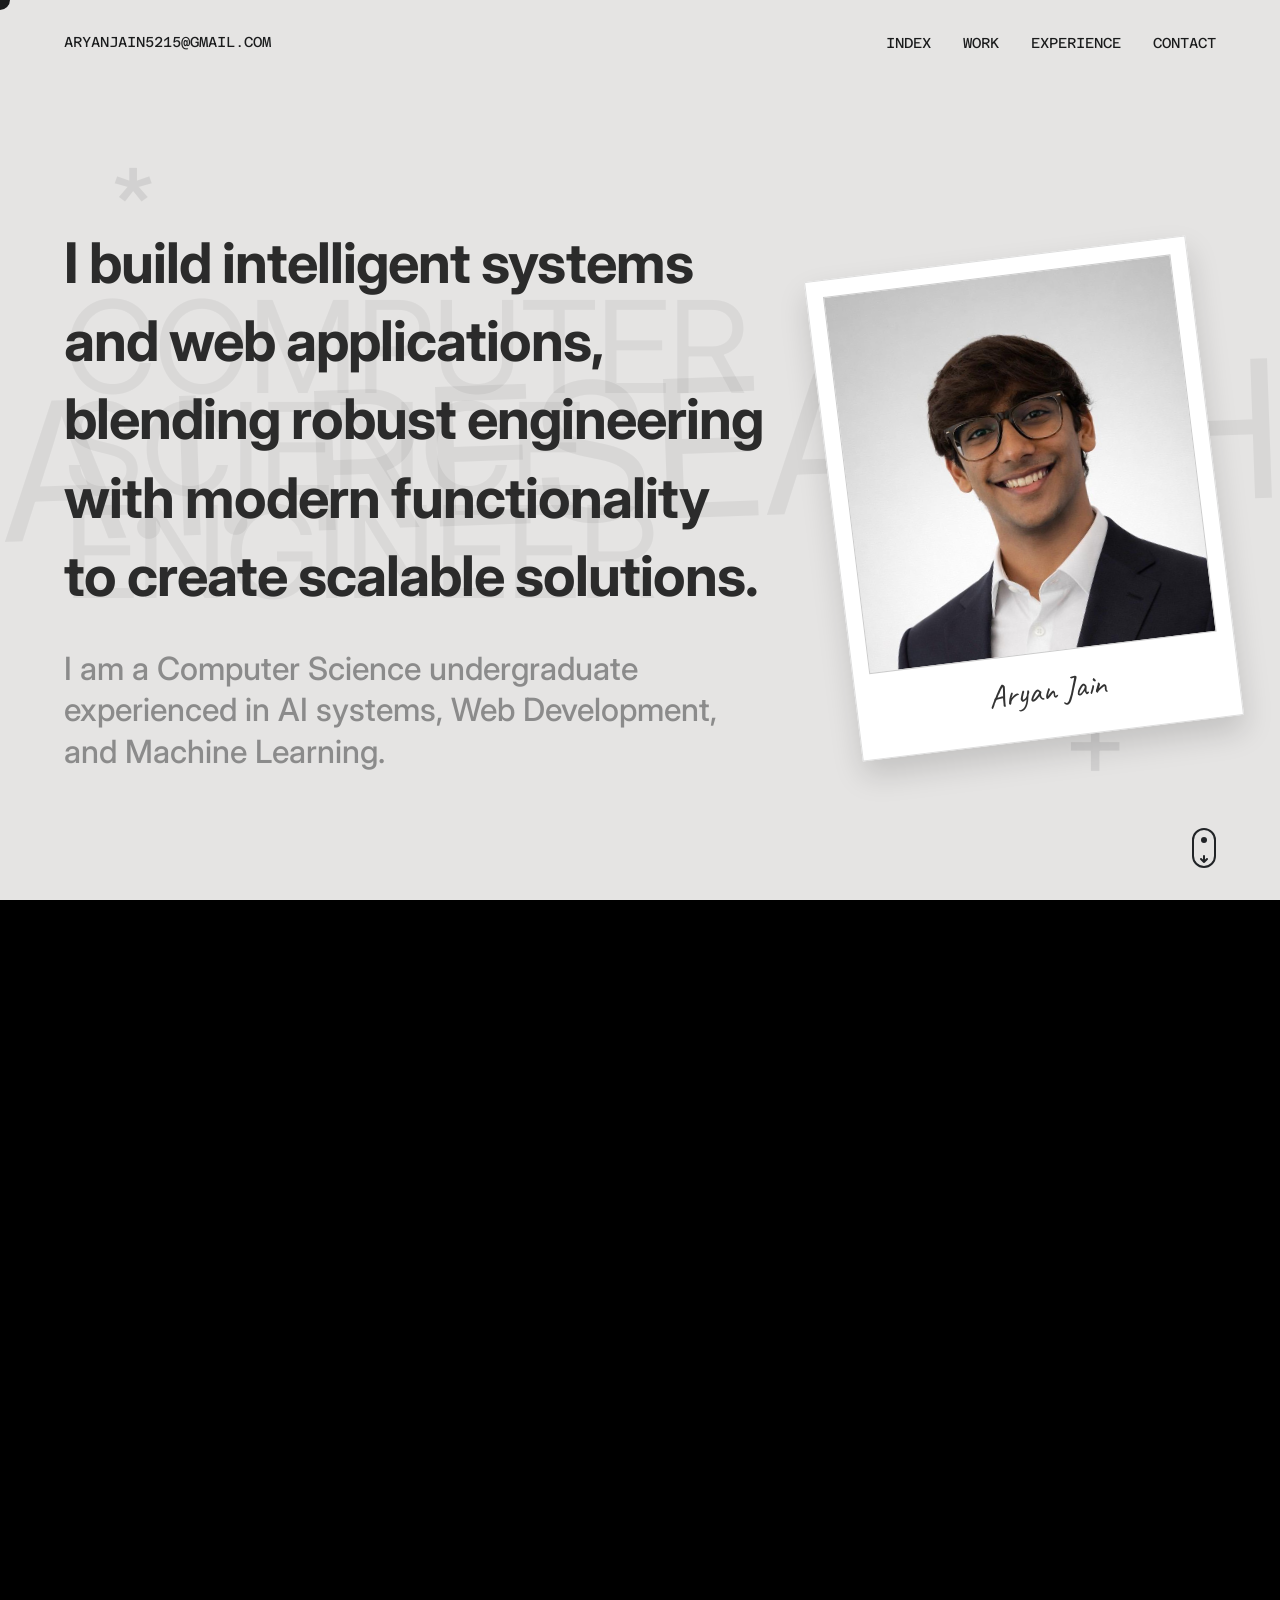
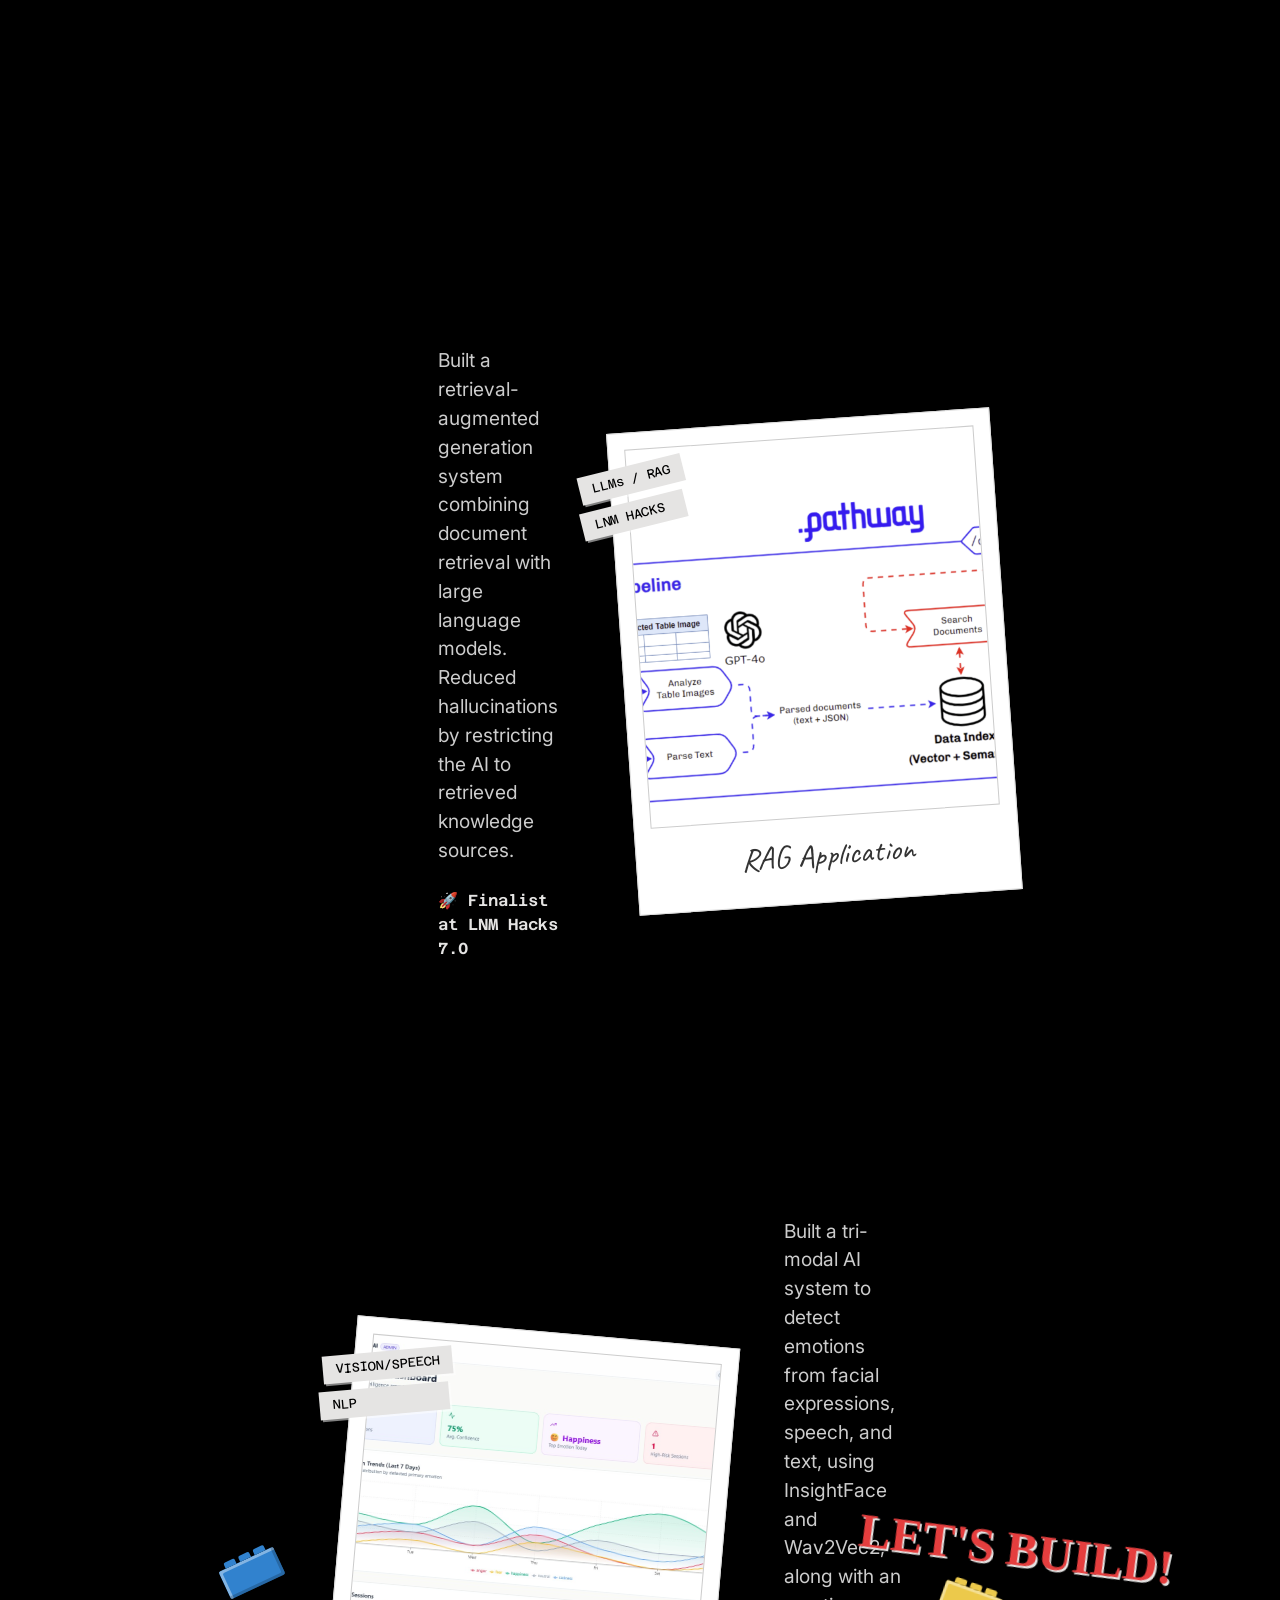
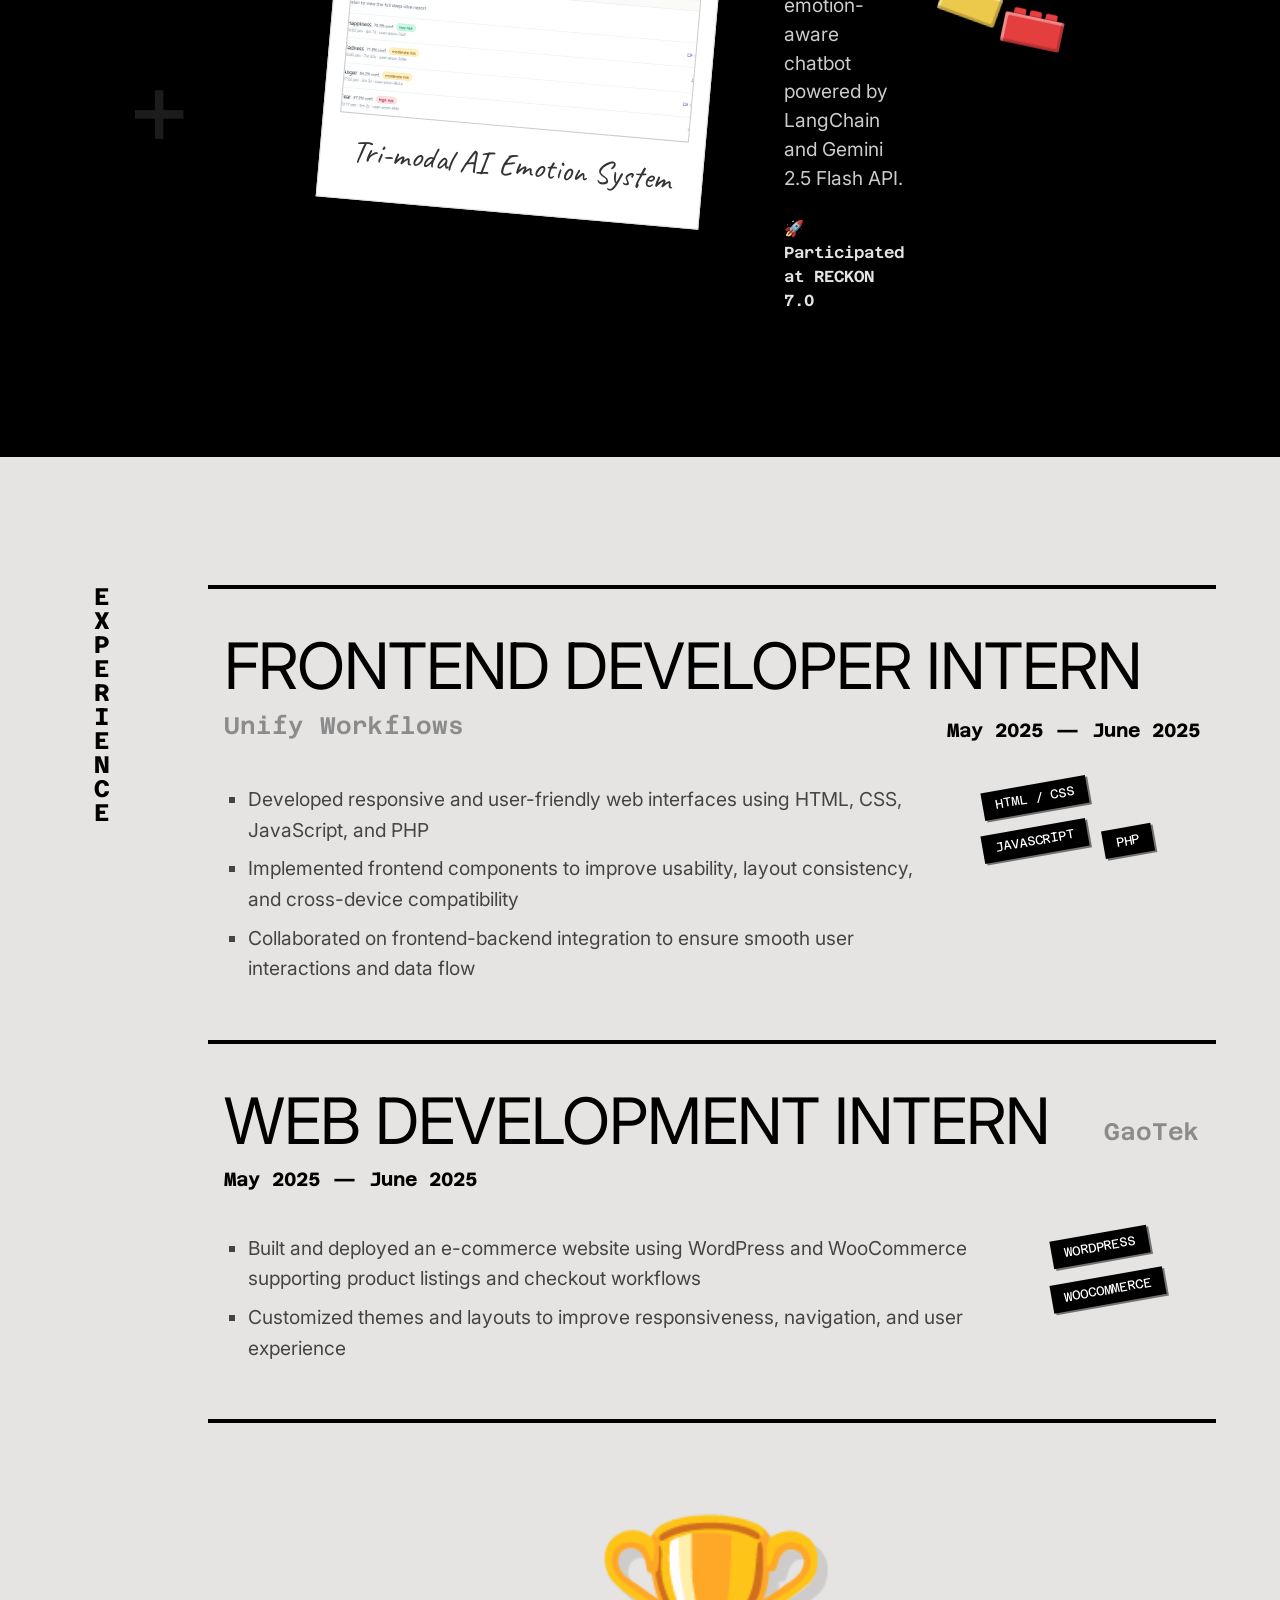
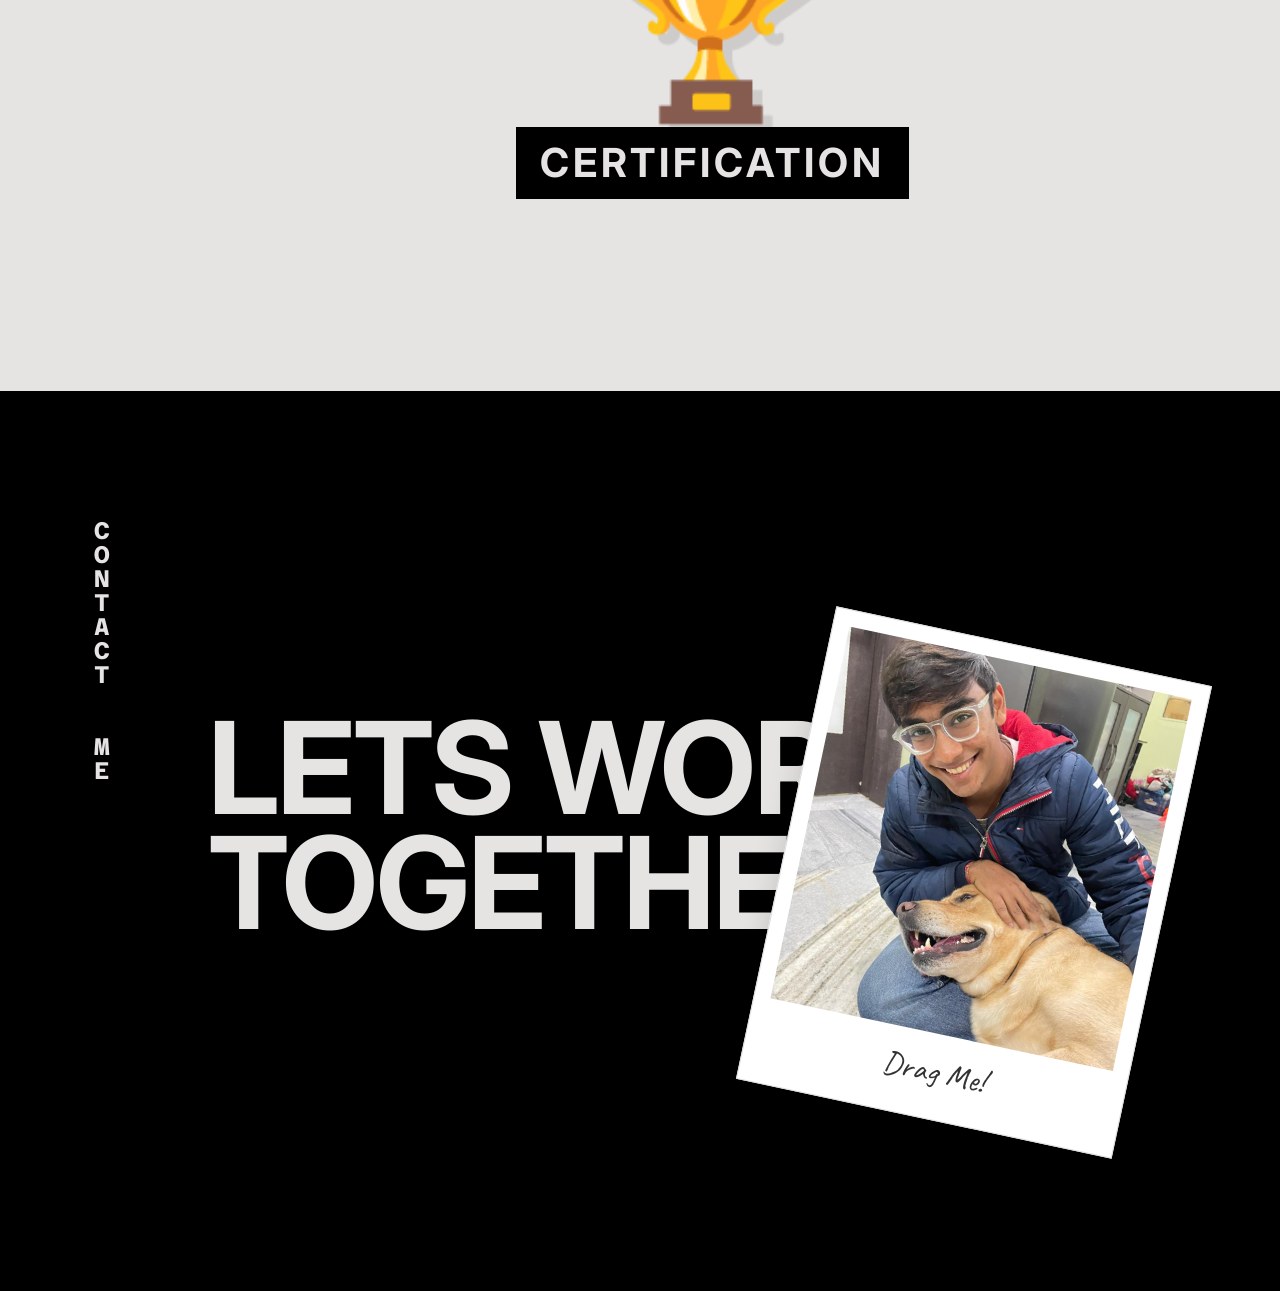
==== index.html @ 87057663 "Little Edits" ====
<!DOCTYPE html>
<html lang="en">

<head>
    <meta charset="UTF-8">
    <meta name="viewport" content="width=device-width, initial-scale=1.0">
    <title>Aryan Jain — Portfolio</title>
    <meta name="description"
        content="Aryan Jain is a Computer Science Engineer with strong foundations in machine learning and web development.">
    <!-- Google Fonts for Typography Replication -->
    <link rel="preconnect" href="https://fonts.googleapis.com">
    <link rel="preconnect" href="https://fonts.gstatic.com" crossorigin>
    <link
        href="https://fonts.googleapis.com/css2?family=Anton&family=Caveat:wght@400..700&family=Azeret+Mono:ital,wght@0,100..900;1,100..900&family=Inter:ital,opsz,wght@0,14..32,100..900;1,14..32,100..900&display=swap"
        rel="stylesheet">
    <link rel="stylesheet" href="styles.css">
</head>

<body>
    <!-- Page Transition Overlay -->
    <div class="page-transition" id="page-transition">
        <div class="transition-text" id="transition-text">LOADING</div>
    </div>

    <!-- Custom Cursor -->
    <div id="cursor" class="custom-cursor"></div>

    <div class="smooth-scroll-wrapper" id="scroll-wrapper">

        <!-- Navigation -->
        <nav class="site-nav">
            <a href="mailto:aryanjain5215@gmail.com" class="nav-email">aryanjain5215@gmail.com</a>
            <div class="nav-links">
                <a href="#hero">Index</a>
                <a href="#work">Work</a>
                <a href="#experience">Experience</a>
                <a href="#contact">Contact</a>
            </div>
        </nav>

        <!-- Hero Section -->
        <section id="hero" class="hero-section">
            <!-- Infinite Scrolling Marquee -->
            <div class="marquee-bg">
                <div class="marquee-track">
                    <span>A.I. RESEARCHER • WEB DEVELOPER • PROBLEM SOLVER • </span>
                    <span>A.I. RESEARCHER • WEB DEVELOPER • PROBLEM SOLVER • </span>
                    <span>A.I. RESEARCHER • WEB DEVELOPER • PROBLEM SOLVER • </span>
                </div>
            </div>

            <!-- Parallax Floating Accents -->
            <div class="parallax-accent" data-speed="0.8" style="top: 15%; left: 8%;">*</div>
            <div class="parallax-accent" data-speed="-1.2" style="top: 75%; right: 12%;">+</div>

            <!-- Background Decorative Elements -->
            <div class="hero-bg-text" style="font-size: 10vw;">COMPUTER SCIENCE<br>ENGINEER</div>

            <div class="hero-content">
                <div class="hero-text-block">
                    <h1>I build intelligent systems and web applications, blending robust engineering with modern
                        functionality to create scalable solutions.</h1>
                    <p class="hero-subtext">I am a Computer Science undergraduate experienced in AI systems, Web
                        Development, and Machine Learning.</p>
                </div>

                <div class="hero-image-block">
                    <div class="polaroid tilt-left" style="--rotation: -7deg;">
                        <div class="polaroid-image" style="background-image: url('aryan-jain-profile.jpeg');"></div>
                        <div class="polaroid-caption hand-drawn">Aryan Jain</div>
                    </div>
                </div>
            </div>

            <!-- Scroll Indicator -->
            <div class="scroll-indicator">
                <svg width="24" height="40" viewBox="0 0 24 40" fill="none" xmlns="http://www.w3.org/2000/svg">
                    <rect x="1" y="1" width="22" height="38" rx="11" stroke="#212427" stroke-width="2" />
                    <circle class="scroll-wheel" cx="12" cy="12" r="3" fill="#212427" />
                    <path class="scroll-arrow" d="M12 28L12 34M12 34L9 31M12 34L15 31" stroke="#212427" stroke-width="2"
                        stroke-linecap="round" stroke-linejoin="round" />
                </svg>
            </div>
        </section>

        <!-- Selected Work Section -->
        <section id="work" class="work-section">
            <!-- Parallax Floating Accents -->
            <div class="parallax-accent" data-speed="1.5" style="top: 20%; right: 8%;">*</div>
            <div class="parallax-accent" data-speed="-0.5" style="top: 85%; left: 10%;">+</div>

            <div class="vertical-title-container">
                <h2 class="vertical-title">
                    <span>P</span><span>R</span><span>O</span><span>J</span><span>E</span><span>C</span><span>T</span><span>S</span>
                </h2>
            </div>

            <div class="projects-list">
                <!-- Project 1 -->
                <div class="project-item">
                    <div class="polaroid project-polaroid tilt-right" style="--rotation: 5deg;">
                        <div class="polaroid-image project-placeholder-1" style="background-image: url('SIH.jpeg');"></div>
                        <div class="polaroid-caption hand-drawn">AI Traffic System</div>
                        <div class="polaroid-tags">
                            <span class="tag">PYTHON / ML</span>
                            <span class="tag">HACKATHON WIN</span>
                        </div>
                    </div>
                    <div class="project-details">
                        <p>Designed an AI-driven traffic optimization system to analyze vehicle density and dynamically control signal timing. Implemented real-time machine learning models for congestion estimation.</p>
                        <p class="achievement">🏆 1st Runner-Up at Smart India Hackathon 2024</p>
                    </div>
                </div>
                <!-- Project 2 -->
                <div class="project-item" style="position: relative;">
                    <!-- BUBBLE ZONE -->
                    <div id="bubble-zone" class="bubble-zone"></div>
                    
                    <div class="polaroid project-polaroid tilt-left" style="--rotation: -4deg;">
                        <div class="polaroid-image project-placeholder-2" style="background-image: url('LNM_hacks.png');"></div>
                        <div class="polaroid-caption hand-drawn">RAG Application</div>
                        <div class="polaroid-tags">
                            <span class="tag">LLMs / RAG</span>
                            <span class="tag">LNM HACKS</span>
                        </div>
                    </div>
                    <div class="project-details">
                        <p>Built a retrieval-augmented generation system combining document retrieval with large language models. Reduced hallucinations by restricting the AI to retrieved knowledge sources.</p>
                        <p class="achievement">🚀 Finalist at LNM Hacks 7.0 </p>
                    </div>
                </div>
                <!-- Project 3 -->
                <div class="project-item" style="position: relative;">
                    <!-- LEFT LEGO DECORATION -->
                    <div style="position: absolute; left: 2%; top: 50%; transform: translateY(-50%) rotate(-25deg); opacity: 1; z-index: 5; font-size: initial; color: initial; font-family: initial;">
                        <div class="lego-block lego-blue"></div>
                    </div>
                    
                    <div class="polaroid project-polaroid tilt-right" style="--rotation: 5deg;">
                        <div class="polaroid-image" style="background-image: url('./RECKON.jpg'); background-color: #eee;"></div>
                        <div class="polaroid-caption hand-drawn">Tri-modal AI Emotion System</div>
                        <div class="polaroid-tags">
                            <span class="tag">VISION/SPEECH</span>
                            <span class="tag">NLP</span>
                        </div>
                    </div>
                    
                    <div class="project-details">
                        <p>Built a tri-modal AI system to detect emotions from facial expressions, speech, and text, using InsightFace and Wav2Vec2, along with an emotion-aware chatbot powered by LangChain and Gemini 2.5 Flash API.</p>
                        <p class="achievement">🚀 Participated at RECKON 7.0</p>
                    </div>

                    <!-- RIGHT LEGO DECORATION & TEXT -->
                    <div style="position: absolute; right: -265px; top: 50%; transform: translateY(-50%) rotate(12deg); opacity: 1; z-index: 5; display: flex; flex-direction: column; align-items: center; font-size: initial; color: initial; font-family: initial; mix-blend-mode: normal;">
                        <h3 class="hand-drawn" style="font-size: 3rem; color: #e53e3e; transform: rotate(-5deg); white-space: nowrap; text-shadow: 2px 2px 0 var(--bg-color);">LET'S BUILD!</h3>
                        <div style="display: flex; gap: 8px; transform: rotate(8deg); margin-top: 20px;">
                            <div class="lego-block lego-yellow"></div>
                            <div class="lego-block lego-red" style="transform: translateY(5px) rotate(-8deg);"></div>
                        </div>
                    </div>
                </div>
            </div>

            <!-- Interactive Globe -->
            <div class="globe-container">
                <div id="globe-render"></div>
            </div>
            
        </section>

        <!-- Experience / Internships Section -->
        <section id="experience" class="experience-section">
            <div class="vertical-title-container">
                <h2 class="vertical-title">
                    <span>E</span><span>X</span><span>P</span><span>E</span><span>R</span><span>I</span><span>E</span><span>N</span><span>C</span><span>E</span>
                </h2>
            </div>

            <div class="experience-container">
                <div class="experience-list">
                    <!-- Experience 1 -->
                    <div class="experience-item">
                        <div class="exp-header">
                            <div class="exp-role">Frontend Developer Intern</div>
                            <div class="exp-company">Unify Workflows</div>
                            <div class="exp-date">May 2025 — June 2025</div>
                        </div>
                        <div class="exp-body">
                            <ul>
                                <li>Developed responsive and user-friendly web interfaces using HTML, CSS, JavaScript, and PHP</li>
                                <li>Implemented frontend components to improve usability, layout consistency, and cross-device compatibility</li>
                                <li>Collaborated on frontend-backend integration to ensure smooth user interactions and data flow</li>
                            </ul>
                            <div class="polaroid-tags">
                                <span class="tag">HTML / CSS</span>
                                <span class="tag">JAVASCRIPT</span>
                                <span class="tag">PHP</span>
                            </div>
                        </div>
                    </div>

                    <!-- Experience 2 -->
                    <div class="experience-item">
                        <div class="exp-header">
                            <div class="exp-role">Web Development Intern</div>
                            <div class="exp-company">GaoTek</div>
                            <div class="exp-date">May 2025 — June 2025</div>
                        </div>
                        <div class="exp-body">
                            <ul>
                                <li>Built and deployed an e-commerce website using WordPress and WooCommerce supporting product listings and checkout workflows</li>
                                <li>Customized themes and layouts to improve responsiveness, navigation, and user experience</li>
                            </ul>
                            <div class="polaroid-tags">
                                <span class="tag">WORDPRESS</span>
                                <span class="tag">WOOCOMMERCE</span>
                            </div>
                        </div>
                    </div>
                </div>

                <!-- Trophy Button -->
                <div class="trophy-container">
                    <a href="#achievements-modal" class="trophy-link magnetic" id="open-achievements-btn">
                        <div class="huge-trophy">🏆</div>
                        <h3 class="trophy-text">CERTIFICATION</h3>
                    </a>
                </div>
            </div>
        </section>

        <!-- Footer Section -->
        <section id="contact" class="footer-section">
            <div class="vertical-title-container">
                <h2 class="vertical-title">
                    <span>C</span><span>O</span><span>N</span><span>T</span><span>A</span><span>C</span><span>T</span><br><br><span>M</span><span>E</span>
                </h2>
            </div>
            <div class="footer-content">
                <h2 class="footer-cta">LETS WORK<br>TOGETHER</h2>
                <div class="footer-links">
                    <a href="mailto:aryanjain5215@gmail.com?subject=Let's%20Work%20Together"
                        class="hand-drawn-link">EMAIL</a>
                    <a href="https://linkedin.com/in/aryan-jain-334443307" class="hand-drawn-link"
                        target="_blank">LINKEDIN</a>
                    <a href="aryan-jain-resume.pdf" class="hand-drawn-link" target="_blank">RESUME</a>
                </div>
                <!-- Draggable Polaroid -->
                <div id="draggable-polaroid" class="polaroid draggable" style="--rotation: 12deg;">
                    <div class="polaroid-image drag-placeholder" style="background-image: url('aryan-jain-portrait.jpeg'); background-size: cover; background-position: center; border: none;"></div>
                    <div class="polaroid-caption hand-drawn">Drag Me!</div>
                </div>
            </div>
        </section>

    </div>

    <!-- Resume Polaroid Modal -->
    <div id="resume-modal" class="resume-modal">
        <div class="resume-modal-backdrop" id="close-resume-backdrop"></div>
        <div class="polaroid resume-polaroid" style="--rotation: 0deg;">
            <button id="close-resume-btn" class="close-btn">X</button>
            <embed src="aryan-jain-resume.pdf#view=FitH" type="application/pdf" width="100%" height="100%" class="polaroid-image resume-placeholder" data-lenis-prevent>
            <div class="polaroid-caption hand-drawn resume-caption">
                <div class="resume-title">Aryan Jain</div>
                <a href="aryan-jain-resume.pdf" download class="resume-download-btn">DOWNLOAD RESUME</a>
            </div>
        </div>
    </div>

    <!-- Achievements Modal -->
    <div id="achievements-modal" class="resume-modal" style="align-items: center;">
        <div class="resume-modal-backdrop" id="close-achievements-backdrop"></div>
        <div class="polaroid resume-polaroid" style="--rotation: 2deg; max-width: 900px; padding: 3rem;">
            <button id="close-achievements-btn" class="close-btn" style="position: absolute; top: 1rem; right: 1.5rem; font-size: 2rem; background: none; border: none; font-family: var(--font-heading); color: var(--text-primary); z-index: 10;">X</button>
            <h2 style="font-family: var(--font-heading); font-size: 3rem; margin-bottom: 2rem; text-align: center; color: var(--text-primary); text-transform: uppercase;">Certifications</h2>
            <ul style="font-family: var(--font-mono); font-size: 1.2rem; line-height: 2.5; list-style-position: inside; color: #333; margin-bottom: 2rem; text-align: left;">
                <li><strong>C Language</strong></li>
                <li><strong>Python Basics</strong></li>
                <li><strong>Intro to Java</strong></li>
                <li><strong>Machine Learning</strong></li>
                <li><strong>Operating Systems</strong></li>
                <li><strong>Innovation, Business Models and Entrepreneurship</strong></li>
                <li><strong>Ethics in Engineering Practice</strong></li>
            </ul>
            <div class="polaroid-caption hand-drawn" style="text-align: center; position: relative;">My Achievements</div>
        </div>
    </div>

    <!-- Project Image Modal -->
    <div id="project-modal" class="resume-modal" style="align-items: center;">
        <div class="resume-modal-backdrop" id="close-project-backdrop"></div>
        <div class="polaroid project-modal-polaroid" style="--rotation: 0deg; max-width: 95vw; max-height: 95vh; padding: 1rem 1rem 5rem 1rem; position: relative;">
            <button id="close-project-btn" class="close-btn" style="position: absolute; top: 1.5rem; right: 1.5rem; font-size: 2rem; background: rgba(255,255,255,0.8); border: none; border-radius: 50%; width: 40px; height: 40px; display: flex; align-items: center; justify-content: center; font-family: var(--font-heading); color: #333; z-index: 10;">X</button>
            <img id="project-modal-img" src="" alt="Project Image" style="max-width: 100%; max-height: calc(95vh - 6rem); object-fit: contain; display: block; background: #eee; border: 1px solid #ccc; cursor: none;">
            <div id="project-modal-caption" class="polaroid-caption hand-drawn" style="text-align: center; position: absolute; bottom: 1rem; width: 100%; left: 0; font-size: 3rem;"></div>
        </div>
    </div>



    <!-- Lenis Smooth Scrolling Library -->
    <script src="https://unpkg.com/lenis@1.1.20/dist/lenis.min.js"></script>
    <script src="script.js"></script>

    <!-- Globe.gl Integration for Realistic Earth -->
    <script src="https://unpkg.com/globe.gl"></script>
    <script>
        document.addEventListener('DOMContentLoaded', () => {
            const globeContainer = document.getElementById("globe-render");
            if (globeContainer) {
                const world = Globe()
                    (globeContainer)
                    .globeImageUrl('https://unpkg.com/three-globe/example/img/earth-day.jpg')
                    .bumpImageUrl('https://unpkg.com/three-globe/example/img/earth-topology.png')
                    .backgroundColor('rgba(0,0,0,0)')
                    .showAtmosphere(true)
                    .atmosphereColor('lightskyblue')
                    .atmosphereAltitude(0.25)
                    .width(400)
                    .height(400);

                // Setup auto-rotate and disable scroll zooming
                world.controls().autoRotate = true;
                world.controls().autoRotateSpeed = 1.5;
                world.controls().enableZoom = false;
                
                // Add drag cursors
                globeContainer.addEventListener('mousedown', () => globeContainer.style.cursor = 'grabbing');
                globeContainer.addEventListener('mouseup', () => globeContainer.style.cursor = 'grab');
            }
        });
    </script>
</body>
</html>
---- styles.css ----
/* --- CSS RESET & BASE VARIABLES --- */
:root {
    --bg-color: #E5E4E3;
    --text-primary: #000000;
    --text-secondary: #8B8B8B;
    --font-Feading: 'Anton', sans-serif;
    --font-mono: 'Azeret Mono', monospace;
    --font-hand: 'Caveat', cursive;
    --font-body: 'Inter', sans-serif;
}

* {
    margin: 0;
    padding: 0;
    box-sizing: border-box;
    cursor: none; /* Hide default cursor for standard elements */
}

a, button {
    cursor: none; /* Let custom cursor handle hovering */
}

/* Disable Global Horizontal Scrolling that occurs on trackpads */
html, body {
    max-width: 100%;
    overflow-x: hidden;
    margin: 0;
    padding: 0;
    -ms-overflow-style: none;  /* IE and Edge hide scrollbar */
    scrollbar-width: none;  /* Firefox hide scrollbar */
}

/* Chrome, Safari, Opera hide scrollbar globally */
::-webkit-scrollbar {
    display: none;
    width: 0;
    height: 0;
}

body {
    background-color: var(--bg-color);
    color: var(--text-primary);
    font-family: var(--font-body);
    line-height: 1.4;
    cursor: none !important; /* hide default cursor for custom one */
}

/* --- CUSTOM CURSOR --- */
.custom-cursor {
    position: fixed;
    top: 0;
    left: 0;
    width: 20px;
    height: 20px;
    background-color: #fff;
    border: 2px solid #fff;
    border-radius: 50%;
    pointer-events: none;
    z-index: 999999;
    transform: translate(-50%, -50%);
    mix-blend-mode: difference;
    transition: width 0.3s cubic-bezier(0.175, 0.885, 0.32, 1.275), 
                height 0.3s cubic-bezier(0.175, 0.885, 0.32, 1.275), 
                background-color 0.3s ease;
}

.custom-cursor.hovering {
    width: 60px;
    height: 60px;
    background-color: #fff; /* Keep solid white to invert text underneath */
    border-color: #fff;
    opacity: 0.9; 
}

.custom-cursor.image-hovering {
    width: 60px;
    height: 60px;
    background-color: rgba(255, 255, 255, 0.6);
    border-color: #000;
    mix-blend-mode: normal; /* Remove difference so it does not disappear on gray images */
}

/* --- NAVIGATION --- */
.site-nav {
    display: flex;
    justify-content: space-between;
    align-items: center;
    padding: 2rem 4rem;
    position: fixed;
    top: 0;
    left: 0;
    width: 100%;
    z-index: 1000;
    font-family: var(--font-mono);
    font-size: 0.9rem;
    text-transform: uppercase;
    mix-blend-mode: difference;
}

.nav-email {
    text-decoration: none;
    color: #fff;
    position: relative;
    padding-bottom: 2px;
}

.nav-email::after {
    content: '';
    position: absolute;
    width: 100%;
    height: 1px;
    background: #fff;
    bottom: 0;
    left: 0;
    transform: scaleX(0);
    transform-origin: right;
    transition: transform 0.3s ease;
}

.nav-email:hover::after {
    transform: scaleX(1);
    transform-origin: left;
}

.nav-links {
    display: flex;
    gap: 2rem;
}

.nav-links a {
    text-decoration: none;
    color: #fff;
    transition: color 0.3s;
    display: inline-block;
}

.nav-links a:hover {
    color: #ccc;
}

.magnetic {
    transition: transform 0.3s cubic-bezier(0.175, 0.885, 0.32, 1.275); /* Smooth return */
}

/* --- HERO SECTION --- */
.hero-section {
    min-height: 100vh;
    padding: 10rem 4rem 4rem 4rem;
    position: relative;
    display: flex;
    flex-direction: column;
}

.hero-bg-text {
    position: absolute;
    left: 4rem;
    top: 50%;
    transform: translateY(-50%);
    font-family: var(--font-heading);
    font-size: 15vw; /* Massive text */
    line-height: 0.8;
    color: rgba(0, 0, 0, 0.05); /* very light */
    z-index: 0;
    pointer-events: none;
    letter-spacing: -2px;
}

/* MARQUEE BACKGROUND */
.marquee-bg {
    position: absolute;
    top: 50%;
    left: 0;
    width: 100%; /* Never use 100vw for absolute elements to avoid scrollbar jump */
    overflow: hidden;
    transform: translateY(-50%) rotate(-2deg);
    z-index: 0;
    pointer-events: none;
    white-space: nowrap;
    opacity: 0.05; /* Barely visible */
}

.marquee-track {
    display: flex;
    white-space: nowrap;
    animation: scrollMarquee 20s linear infinite;
}

.marquee-track span {
    font-family: var(--font-heading);
    font-size: 15vw;
    padding-right: 50px;
    color: var(--text-primary);
}

@keyframes scrollMarquee {
    0% { transform: translateX(0); }
    100% { transform: translateX(-33.33%); } /* Since we duplicated 3 times, scroll 1/3 */
}

/* PARALLAX ACCENTS */
.parallax-accent {
    position: absolute;
    font-family: var(--font-mono);
    font-size: 6rem;
    color: var(--text-secondary);
    opacity: 0.2;
    z-index: 0;
    pointer-events: none;
}

.hero-content {
    display: flex;
    justify-content: space-between;
    align-items: center;
    z-index: 1;
    position: relative;
    gap: 4rem;
    margin-top: auto;
    margin-bottom: auto;
}

.hero-text-block {
    flex: 1.5;
    max-width: 800px;
}

.hero-text-block h1 {
    font-size: 3.5rem;
    font-weight: 700;
    letter-spacing: -1px;
    margin-bottom: 2rem;
    color: #2b2b2b;
}

.hero-subtext {
    font-size: 2rem;
    color: var(--text-secondary);
    font-weight: 500;
    line-height: 1.3;
}

/* POLAROID STYLES */
.polaroid {
    background: #fff;
    padding: 1rem;
    box-shadow: 0 15px 30px rgba(0,0,0,0.15);
    border: 1px solid #ddd;
    position: relative;
    transition: transform 0.3s cubic-bezier(0.175, 0.885, 0.32, 1.275);
    transform: rotate(var(--rotation, 0deg));
}

.tilt-left { --rotation: -5deg; }
.tilt-right { --rotation: 5deg; }

.polaroid:hover {
    transform: scale(1.05) rotate(calc(var(--rotation) * 0.5));
    z-index: 50;
}

.polaroid-image {
    width: 350px;
    height: 380px;
    background-color: #eee; /* placeholder background */
    background-size: cover;
    background-position: center;
    border: 1px solid #ccc;
}

/* Placeholder Generative backgrounds */
.hero-placeholder {
    background-image: repeating-linear-gradient(45deg, #ccc 25%, transparent 25%, transparent 75%, #ccc 75%, #ccc),
                      repeating-linear-gradient(45deg, #ccc 25%, #eee 25%, #eee 75%, #ccc 75%, #ccc);
    background-position: 0 0, 10px 10px;
    background-size: 20px 20px;
}
.project-placeholder-1 {
    background-image: linear-gradient(135deg, #f5f7fa 0%, #c3cfe2 100%);
}
.project-placeholder-2 {
    background-image: linear-gradient(120deg, #fdfbfb 0%, #ebedee 100%);
}
.project-placeholder-3 {
    background-image: linear-gradient(to top, #accbee 0%, #e7f0fd 100%);
}
.drag-placeholder {
    background-image: radial-gradient(circle 248px at center, #16d9e3 0%, #30c7ec 47%, #46aef7 100%);
}

.polaroid-caption.hand-drawn {
    font-family: var(--font-hand);
    font-size: 2rem;
    text-align: center;
    width: 100%;
    color: #333;
    padding-top: 1rem;
    margin-bottom: 0.5rem;
}

/* --- SCROLL INDICATOR --- */
.scroll-indicator {
    position: absolute;
    bottom: 2rem;
    right: 4rem;
    display: flex;
    justify-content: center;
    align-items: center;
}

.scroll-wheel {
    animation: scrollAnimation 2s infinite ease-in-out;
}

@keyframes scrollAnimation {
    0% { transform: translateY(0); opacity: 1; }
    50% { transform: translateY(6px); opacity: 0; }
    51% { transform: translateY(-6px); opacity: 0; }
    100% { transform: translateY(0); opacity: 1; }
}

/* --- SELECTED WORK & FOOTER COMMON VERTICAL TITLES --- */
.work-section, .footer-section {
    padding: 8rem 4rem;
    position: relative;
    display: flex;
    gap: 4rem;
    min-height: 100vh;
}

@media (min-width: 1025px) {
    .work-section {
        padding-right: 480px; /* Physically reserve space for the 400px globe so it NEVER overlaps text */
    }
}

/* --- DARK THEME FOR WORK SECTION --- */
.work-section {
    background-color: var(--text-primary);
    color: var(--bg-color);
}
.work-section .vertical-title {
    color: var(--bg-color);
}
.work-section .project-details {
    color: #ccc;
}
.work-section .project-details .achievement {
    color: var(--bg-color);
}
.work-section .tag {
    background: var(--bg-color);
    color: var(--text-primary);
    box-shadow: 2px 2px 0 rgba(255,255,255,0.5);
}

/* INTERACTIVE GLOBE */
.globe-container {
    position: absolute;
    right: 0;
    top: 0;
    width: 100%;
    height: 100%;
    pointer-events: none; /* Let clicks pass to text underneath */
    display: flex;
    justify-content: flex-end; /* Pin to the right */
    padding: 8rem 4rem; /* Match the exact work-section padding to align perfectly with the first project */
    z-index: 0; /* Keep it behind important text */
}

#globe-render {
    position: sticky;
    top: calc(50vh - 200px); /* Center vertically acting fixed while scrolling */
    width: 400px;
    height: 400px;
    pointer-events: auto; /* Allow dragging */
    cursor: grab;
}

#globe-render:active {
    cursor: grabbing;
}

.vertical-title-container {
    width: 80px;
    flex-shrink: 0;
    position: relative;
}

.vertical-title {
    position: sticky;
    top: 6rem;
    display: flex;
    flex-direction: column;
    align-items: center;
    font-family: var(--font-mono);
    font-size: 1.5rem;
    line-height: 1;
    letter-spacing: 5px;
    color: var(--text-primary);
}

/* --- SELECTED WORK LIST --- */
.projects-list {
    flex: 1;
    display: flex;
    flex-direction: column;
    gap: 15rem; /* Large gap for dramatic scroll */
    position: relative;
    z-index: 1; /* Above globe container */
}

.project-item {
    display: flex;
    align-items: center;
    gap: 4rem;
    position: relative;
    transform: translateZ(0); /* Force hardware layer to prevent text shifting midway during scroll */
    -webkit-font-smoothing: antialiased;
}

.project-item:nth-child(even) {
    justify-content: center;
    padding-right: 0;
    padding-left: 10vw; /* Pushes the project elements right, uncovering the bubble-zone */
    flex-direction: row-reverse;
    transform: translateX(8vw) translateZ(0); /* Replaced relative offset to prevent flex bounding-box shifts */
}

.project-item:nth-child(odd) {
    justify-content: center;
    padding-left: 10vw;
}

.project-details {
    max-width: 400px;
    font-size: 1.2rem;
    color: #444;
}

.project-details p {
    margin-bottom: 1rem;
    line-height: 1.5;
}

.project-details .achievement {
    font-family: var(--font-mono);
    font-size: 1rem;
    font-weight: 600;
    color: var(--text-primary);
    margin-top: 1.5rem;
}

.polaroid-tags {
    position: absolute;
    top: 2rem;
    left: -2rem; /* offset outside */
    display: flex;
    flex-direction: column;
    gap: 0.5rem;
    z-index: 10;
}

.tag {
    background: #000;
    color: #fff;
    padding: 0.3rem 0.8rem;
    font-family: var(--font-mono);
    font-size: 0.8rem;
    transform: rotate(-10deg);
    box-shadow: 2px 2px 0 rgba(0,0,0,0.5);
}

/* --- BUBBLE MINI-GAME --- */
.bubble-zone {
    position: absolute;
    left: -10vw; /* Sit to the far left of Project 2 */
    top: 0;
    width: 250px;
    height: 100%;
    pointer-events: none; /* Ignore pure zone clicks so surrounding text isn't blocked completely */
    z-index: 5;
    overflow: visible;
}

.interactive-bubble-wrapper {
   position: absolute;
   top: 100%; /* Start below the zone */
   animation: floatUp 15s linear infinite;
   pointer-events: none;
}

.interactive-bubble {
   width: 100%;
   height: 100%;
   border-radius: 50%;
   /* Realistic Soap Bubble Styling */
   background: radial-gradient(circle at 30% 30%, rgba(255,255,255,0.9), rgba(255,255,255,0.1) 40%, rgba(0,0,0,0.02) 80%);
   border: 1px solid rgba(255,255,255,0.6);
   box-shadow: 
        inset -5px -5px 15px rgba(0,0,0,0.05), 
        inset 5px 5px 15px rgba(255,255,255,0.8),
        0 4px 10px rgba(0,0,0,0.05);
   backdrop-filter: blur(2px);
   pointer-events: auto; /* bubbles themselves can be clicked */
   cursor: crosshair;
   transition: transform 0.25s cubic-bezier(0.175, 0.885, 0.32, 1.275), opacity 0.2s ease-out;
   display: flex;
   justify-content: center;
   align-items: center;
}

.interactive-bubble:hover {
    transform: scale(1.1); /* Subtle grow so they know it's clickable */
}

/* Playful POP ME guidance text inside some bubbles */
.bubble-text {
    font-family: var(--font-hand);
    font-size: 1.2rem;
    color: var(--text-primary);
    opacity: 0.8;
    pointer-events: none;
    user-select: none;
    transform: rotate(-10deg);
}

.interactive-bubble.popped {
   transform: scale(2.5);
   opacity: 0 !important; /* Force invisible */
   pointer-events: none;
}

@keyframes floatUp {
    0% { transform: translateY(0); opacity: 0; }
    10% { opacity: 1; }
    80% { opacity: 1; }
    100% { transform: translateY(-120vh); opacity: 0; }
}

/* --- LEGO DECORATIONS --- */
.lego-block {
    position: relative;
    width: 60px;
    height: 30px;
    background: var(--lego-color, #e53e3e);
    border-radius: 2px;
    box-shadow: 
        inset -3px -3px 0 rgba(0,0,0,0.2), 
        inset 3px 3px 0 rgba(255,255,255,0.4),
        5px 10px 15px rgba(0,0,0,0.3);
    z-index: 20;
}

.lego-block::before {
    content: '';
    position: absolute;
    top: -6px;
    left: 8px;
    width: 12px;
    height: 6px;
    background: var(--lego-color, #e53e3e);
    border-radius: 2px 2px 0 0;
    box-shadow: 
        16px 0 0 var(--lego-color, #e53e3e),
        32px 0 0 var(--lego-color, #e53e3e);
}

.lego-blue { --lego-color: #3182ce; }
.lego-yellow { --lego-color: #ecc94b; }
.lego-red { --lego-color: #e53e3e; }

/* --- EXPERIENCE SECTION --- */
.experience-section {
    padding: 8rem 4rem;
    position: relative;
    display: flex;
    gap: 4rem;
    min-height: 100vh;
}

.experience-container {
    flex: 1;
    display: flex;
    flex-direction: column;
    align-items: stretch;
}

.experience-list {
    width: 100%;
    display: flex;
    flex-direction: column;
    gap: 0;
    border-top: 4px solid var(--text-primary);
}

.experience-item {
    padding: 3rem 1rem;
    border-bottom: 4px solid var(--text-primary);
    display: flex;
    flex-direction: column;
    gap: 1.5rem;
    position: relative;
    overflow: hidden;
    cursor: auto /* Keep base cursor logic */;
}

/* Hover Invert Effect */
.experience-item::before {
    content: '';
    position: absolute;
    top: 0;
    left: 0;
    width: 0;
    height: 100%;
    background-color: var(--text-primary);
    z-index: 0;
    transition: width 0.5s cubic-bezier(0.175, 0.885, 0.32, 1.275);
}

.experience-item:hover::before {
    width: 100%;
}

.exp-header, .exp-body {
    position: relative;
    z-index: 1;
    transition: color 0.3s ease;
}

.experience-item:hover .exp-role,
.experience-item:hover .exp-company,
.experience-item:hover .exp-date,
.experience-item:hover .exp-body p {
    color: var(--bg-color) !important;
}

.experience-item:hover .tag {
    background: var(--bg-color);
    color: var(--text-primary);
    box-shadow: 2px 2px 0 rgba(255,255,255,0.8);
}

.exp-header {
    display: flex;
    justify-content: space-between;
    align-items: flex-end;
    flex-wrap: wrap;
    gap: 1rem;
}

.exp-role {
    font-family: var(--font-heading);
    font-size: 4rem;
    line-height: 0.9;
    letter-spacing: -1px;
    text-transform: uppercase;
    color: var(--text-primary);
    margin: 0;
}

.exp-company {
    font-family: var(--font-mono);
    font-size: 1.5rem;
    font-weight: 600;
    color: var(--text-secondary);
}

.exp-date {
    font-family: var(--font-mono);
    font-size: 1.2rem;
    color: var(--text-primary);
    font-weight: bold;
}

.exp-body {
    display: flex;
    gap: 2rem;
    align-items: flex-start;
    justify-content: space-between;
    margin-top: 1rem;
}

.exp-body ul {
    font-family: var(--font-body);
    font-size: 1.2rem;
    line-height: 1.6;
    max-width: 100%;
    color: #444;
    padding-left: 1.5rem;
    list-style-type: square;
    margin: 0;
}

.exp-body ul li {
    margin-bottom: 0.5rem;
}

.experience-item:hover .exp-body ul {
    color: var(--bg-color) !important;
}

.exp-body .polaroid-tags {
    position: relative;
    top: auto;
    left: auto;
    flex-direction: row;
    flex-wrap: wrap;
    gap: 1rem;
}

/* --- HUGE TROPHY LINK --- */
.trophy-container {
    width: 100%;
    display: flex;
    justify-content: center;
    padding: 6rem 0 4rem 0;
    margin-top: auto;
}

.trophy-link {
    display: flex;
    flex-direction: column;
    align-items: center;
    text-decoration: none;
    color: var(--text-primary);
    transition: transform 0.4s cubic-bezier(0.175, 0.885, 0.32, 1.275);
    cursor: auto;
}

.trophy-link:hover {
    transform: scale(1.1) rotate(3deg);
    color: var(--text-secondary);
}

.huge-trophy {
    font-size: 12rem;
    line-height: 1;
    text-shadow: 10px 10px 0 rgba(0,0,0,0.1);
}

.trophy-text {
    font-family: var(--font-heading);
    font-size: 2.5rem;
    letter-spacing: 4px;
    margin-top: 1rem;
    padding: 0.5rem 1.5rem;
    background: var(--text-primary);
    color: var(--bg-color);
}

/* --- FOOTER SECTION --- */
.footer-section {
    background-color: var(--text-primary);
    color: var(--bg-color);
}
.footer-section .vertical-title {
    color: var(--bg-color);
}

.footer-content {
    flex: 1;
    display: flex;
    flex-direction: column;
    justify-content: center;
    align-items: flex-start;
    position: relative;
}

.footer-cta {
    font-family: var(--font-heading);
    font-size: 10vw;
    line-height: 0.9;
    letter-spacing: -2px;
    margin-bottom: 2rem;
    color: var(--bg-color);
}

.footer-links {
    position: absolute;
    right: 10%;
    top: 30%;
    width: 350px;
    height: 380px;
    display: flex;
    flex-direction: column;
    justify-content: center;
    align-items: center;
    gap: 2rem;
    z-index: 10;
}

.hand-drawn-link {
    font-family: var(--font-hand);
    font-size: 2.5rem;
    color: var(--bg-color);
    text-decoration: none;
    transition: transform 0.2s;
    display: inline-block;
}

.hand-drawn-link:hover {
    transform: scale(1.1) rotate(2deg);
    color: #aaa;
}

/* DRAGGABLE POLAROID */
.draggable {
    position: absolute;
    right: 5%; /* Pushed to the edge */
    top: 50%;
    margin-top: -200px; /* Vertically centered using classic margin to avoid transform conflicts with drag JS */
    cursor: grab;
    z-index: 100;
}

.draggable:active {
    cursor: grabbing;
}

/* --- PAGE TRANSITION --- */
.page-transition {
    position: fixed;
    top: 100vh;
    left: 0;
    width: 100%;
    height: 100vh;
    background-color: var(--text-primary);
    z-index: 9999;
    display: flex;
    justify-content: center;
    align-items: center;
    transition: top 0.8s cubic-bezier(0.77, 0, 0.175, 1);
    pointer-events: none;
}

.page-transition.active {
    top: 0;
    pointer-events: all;
}

.page-transition.exit {
    top: -100vh;
}

.transition-text {
    color: var(--bg-color);
    font-family: var(--font-heading);
    font-size: 8vw;
    opacity: 0;
    transform: translateY(20px);
    transition: opacity 0.4s ease, transform 0.4s ease;
    letter-spacing: 5px;
}

/* --- RESPONSIVE RESPONSIVE --- */
@media (max-width: 1024px) {
    .hero-content {
        flex-direction: column;
        align-items: flex-start;
    }
    .hero-text-block h1 {
        font-size: 2.5rem;
    }
    .hero-subtext {
        font-size: 1.5rem;
    }
    .projects-list {
        gap: 6rem;
    }
    .project-item, .project-item:nth-child(even), .project-item:nth-child(odd) {
         flex-direction: column !important;
         justify-content: center;
         padding: 0;
         gap: 2rem;
         text-align: center;
    }
    .footer-cta {
         font-size: 15vw;
    }
    .work-section, .experience-section, .footer-section {
        flex-direction: column;
    }
    .exp-header {
        flex-direction: column;
        align-items: flex-start;
    }
    .exp-role {
        font-size: 2.5rem;
    }
    .exp-body {
        flex-direction: column;
    }
    .vertical-title-container {
        width: 100%;
        margin-bottom: 2rem;
    }
    .vertical-title {
        flex-direction: row;
        width: 100%;
        justify-content: center;
        gap: 5px;
        position: static;
    }
    .vertical-title span { display: inline; }
    .vertical-title br { display: none; }
    
    .bubble-zone {
        display: none; /* Bubbles hid on mobile for clarity */
    }
    
    .draggable {
        position: relative;
        right: auto;
        top: auto;
        margin-top: 4rem;
        align-self: center;
    }
    
    .globe-container {
         position: relative;
         width: 100%;
         height: 400px;
         padding: 0; /* Remove absolute padding adjustments for mobile */
         pointer-events: auto;
         justify-content: center;
         margin-bottom: 4rem;
         order: -1; /* move it above the projects list on mobile */
    }
    #globe-render {
         position: relative;
         top: auto;
    }
}

/* --- RESUME MODAL --- */
.resume-modal {
    position: fixed;
    top: 0;
    left: 0;
    width: 100vw;
    height: 100vh;
    z-index: 99999;
    pointer-events: none;
    opacity: 0;
    display: flex;
    justify-content: center;
    align-items: flex-start; /* Changed from center so it can naturally scroll downward */
    overflow-y: auto; /* Let the modal container itself scroll! */
    transition: opacity 0.4s ease;
}

.resume-modal.active {
    opacity: 1;
    pointer-events: auto;
}

.resume-modal-backdrop {
    position: fixed; /* Keeps backdrop stationary during vertical scrolling */
    top: 0;
    left: 0;
    width: 100vw;
    height: 100vh;
    background: rgba(229, 228, 227, 0.85); /* Glass effect matches theme */
    backdrop-filter: blur(8px);
    cursor: auto /* Allows custom cursor to trigger */;
}

.resume-polaroid {
    position: relative;
    max-width: 1200px; /* Safe upper cap for ultra-widescreens */
    width: 90vw; /* Perfect readable width */
    height: auto; /* Remove 95vh height limit so it can span fully */
    margin: 5vh auto; /* Push away from the very top */
    padding: 2rem;
    z-index: 2;
    transform: translateY(100vh) rotate(3deg) scale(0.9);
    transition: transform 0.6s cubic-bezier(0.175, 0.885, 0.32, 1.275);
    background-color: #fff;
    cursor: auto !important; /* Suspend transparent cursor */
}

.resume-modal.active .resume-polaroid {
    transform: translateY(0) rotate(0deg) scale(1); /* Set straight for readable resume */
}

/* Base styles for project pop-up modal to animate sliding up */
.project-modal-polaroid {
    z-index: 2;
    background-color: #fff;
    margin: auto; /* Vertically and horizontally align */
    transform: translateY(100vh) rotate(5deg) scale(0.8);
    transition: transform 0.6s cubic-bezier(0.175, 0.885, 0.32, 1.275);
}

.resume-modal.active .project-modal-polaroid {
    transform: translateY(0) rotate(0deg) scale(1);
}

.resume-placeholder {
    width: 100%;
    height: 125vw; /* Math: 90vw width * 1.414 (A4 Ratio) = roughly 125vw height! Flawless native scaling. */
    max-height: 1700px; /* Keep it grounded on 4K screens */
    background: repeating-linear-gradient(45deg, rgba(0,0,0,0.05), rgba(0,0,0,0.05) 10px, transparent 10px, transparent 20px) #f0f0f0;
    border: 3px solid var(--text-primary);
    display: flex;
    justify-content: center;
    align-items: center;
    text-align: center;
}

.resume-placeholder .placeholder-text {
    font-family: var(--font-hand);
    font-size: 3rem; /* bigger placeholder text */
    color: var(--text-primary);
    transform: rotate(-5deg);
}



.resume-caption {
    height: 120px;
    display: flex;
    justify-content: space-between;
    align-items: center;
    padding-top: 1.5rem;
}

.resume-title {
    font-family: var(--font-hand);
    color: white; /* Target color for math inversion */
    mix-blend-mode: difference; /* Automatically swaps to White on Black, and Black on White! */
    font-size: 3.5rem; /* Slightly larger for even more visibility */
    font-weight: 800;
    transform: rotate(-3deg);
    margin-top: 5px;
}

.resume-download-btn {
    display: inline-block;
    padding: 1rem 2rem;
    margin-top: 10px;
    background-color: var(--text-primary);
    color: var(--bg-color);
    font-family: var(--font-body);
    font-weight: 800;
    font-size: 1.2rem;
    text-decoration: none;
    text-transform: uppercase;
    border: none;
    cursor: none !important;
    transition: background-color 0.3s, transform 0.2s;
}

.resume-download-btn:hover {
    background-color: #333;
    transform: scale(1.05) rotate(2deg);
}

.close-btn {
    position: absolute;
    top: -20px;
    right: -20px;
    width: 60px;
    height: 60px;
    background-color: var(--text-primary);
    color: var(--bg-color);
    border: none;
    border-radius: 50%;
    font-family: var(--font-body);
    font-weight: 800;
    font-size: 1.5rem;
    cursor: none !important;
    display: flex;
    justify-content: center;
    align-items: center;
    box-shadow: 4px 4px 0 rgba(0,0,0,0.3);
    transition: transform 0.2s;
    z-index: 3;
}

.close-btn:hover {
    transform: scale(1.1) rotate(90deg);
}

@media (max-width: 768px) {
    .resume-polaroid {
        padding: 1rem;
        height: 80vh;
    }
    
    .resume-caption {
        flex-direction: column;
        justify-content: center;
        gap: 10px;
        padding-top: 0.5rem;
    }
    
    .resume-title { font-size: 2rem; margin-top: 0;}
    .resume-download-btn { padding: 0.8rem 1.5rem; font-size: 1rem; margin-top: 0;}
}

@media (max-width: 768px) {
    .site-nav {
         padding: 1rem 2rem;
         flex-direction: column;
         gap: 1rem;
    }
    .hero-section {
         padding: 8rem 2rem 2rem 2rem;
    }
    .polaroid-image {
         width: 250px;
         height: 280px;
    }
    .polaroid-caption.hand-drawn {
         font-size: 1.5rem;
    }
}

/* --- FLIPBOOK --- */
.book-section {
    display: flex;
    justify-content: center;
    align-items: center;
    height: 100vh;
    background-color: var(--text-primary);
    position: relative;
    overflow: hidden;
}

.site-nav-achievements {
    position: absolute;
    top: 0; left: 0; width: 100%;
    padding: 2rem 4rem; z-index: 1000;
    display: flex; justify-content: space-between;
}

.back-link {
    font-family: var(--font-mono);
    color: var(--bg-color);
    text-decoration: none;
    font-size: 1.2rem;
    text-transform: uppercase;
    transition: color 0.3s;
}
.back-link:hover { color: #aaa; }

.book-container {
    width: 100vw;
    height: 100vh;
    display: flex;
    justify-content: center;
    align-items: center;
    position: relative;
    z-index: 10;
}

.flip-book {
    box-shadow: 0 0 30px rgba(0, 0, 0, 0.4);
    display: none; /* StPageFlip makes it visible upon load */
}

/* -- StPageFlip Page Styling -- */
.page {
    background-color: #fcf9f2; /* Old paper tint */
    color: var(--text-primary);
    overflow: hidden;
    border: solid 1px #e8e2d2; 
}

.page-content {
    width: 100%;
    height: 100%;
    display: flex;
    flex-direction: column;
    justify-content: flex-start;
    align-items: center;
    padding: 4rem 2rem 2rem 2rem;
    position: relative;
    box-sizing: border-box;
    /* Subtle paper noise/texture via gradient */
    background: radial-gradient(circle at center, rgba(255,255,255,0.8) 0%, rgba(0,0,0,0.03) 100%);
}

/* Hard Cover specific overrides */
.page[data-density="hard"] {
    background-color: var(--text-primary);
    color: var(--bg-color);
    border: 2px solid #222;
}

.page[data-density="hard"] .page-content {
    background: none;
    justify-content: center; /* Center the title perfectly */
}

.inside-cover {
    /* Textured pattern for inside hard covers */
    background: repeating-linear-gradient(45deg, #111, #111 10px, #181818 10px, #181818 20px) !important;
}

.cover-title {
    font-family: var(--font-heading);
    font-size: 4rem;
    line-height: 0.9;
    text-align: center;
    letter-spacing: -2px;
    color: var(--bg-color);
}

.cover-subtitle {
    font-family: var(--font-mono);
    margin-top: 2rem;
    font-size: 1rem;
    color: #999;
    letter-spacing: 2px;
}

/* Add realistic shadows at the binding (spine) of the book */
.page.--left .page-content {
    box-shadow: inset -10px 0 30px -10px rgba(0,0,0,0.5);
}

.page.--right .page-content {
    box-shadow: inset 10px 0 30px -10px rgba(0,0,0,0.5);
}

/* Thin fold line */
.page.--right .page-content::before {
    content: '';
    position: absolute;
    top: 0; left: 0; bottom: 0; width: 4px;
    background: linear-gradient(to right, rgba(0,0,0,0.2) 0%, transparent 100%);
}

.page.--left .page-content::after {
    content: '';
    position: absolute;
    top: 0; right: 0; bottom: 0; width: 4px;
    background: linear-gradient(to left, rgba(0,0,0,0.2) 0%, transparent 100%);
}

/* Cert Content */
.cert-name {
    font-family: var(--font-heading);
    font-size: 3rem; /* Adjusted slightly down from 3.5 to fit better */
    text-align: center;
    line-height: 1;
    margin: 0 0 1rem 0;
    color: var(--text-primary);
    width: 100%;
}

.cert-image-container {
    flex: 1;
    width: 100%;
    display: flex;
    justify-content: center;
    align-items: center;
    margin-top: 1rem;
}

.cert-img {
    max-width: 90%;
    max-height: 90%;
    object-fit: contain;
    border: 4px solid var(--text-primary);
    box-shadow: 8px 8px 0 rgba(0,0,0,0.15);
    background-color: #fff;
    transition: transform 0.3s cubic-bezier(0.175, 0.885, 0.32, 1.275);
}

.cert-img:hover {
    transform: scale(1.03);
}

.cert-stamp {
    font-family: var(--font-mono);
    font-size: 1rem;
    color: var(--text-primary);
    transform: rotate(-10deg);
    margin-top: 2rem;
    border: 3px solid var(--text-primary);
    font-weight: 800;
    padding: 0.5rem 1rem;
    letter-spacing: 2px;
    text-transform: uppercase;
}

@media(max-width: 1024px) {
    .cover-title { font-size: 3rem; }
    .cert-name { font-size: 2rem; }
    .cert-image-container { margin-top: 0.5rem; }
}
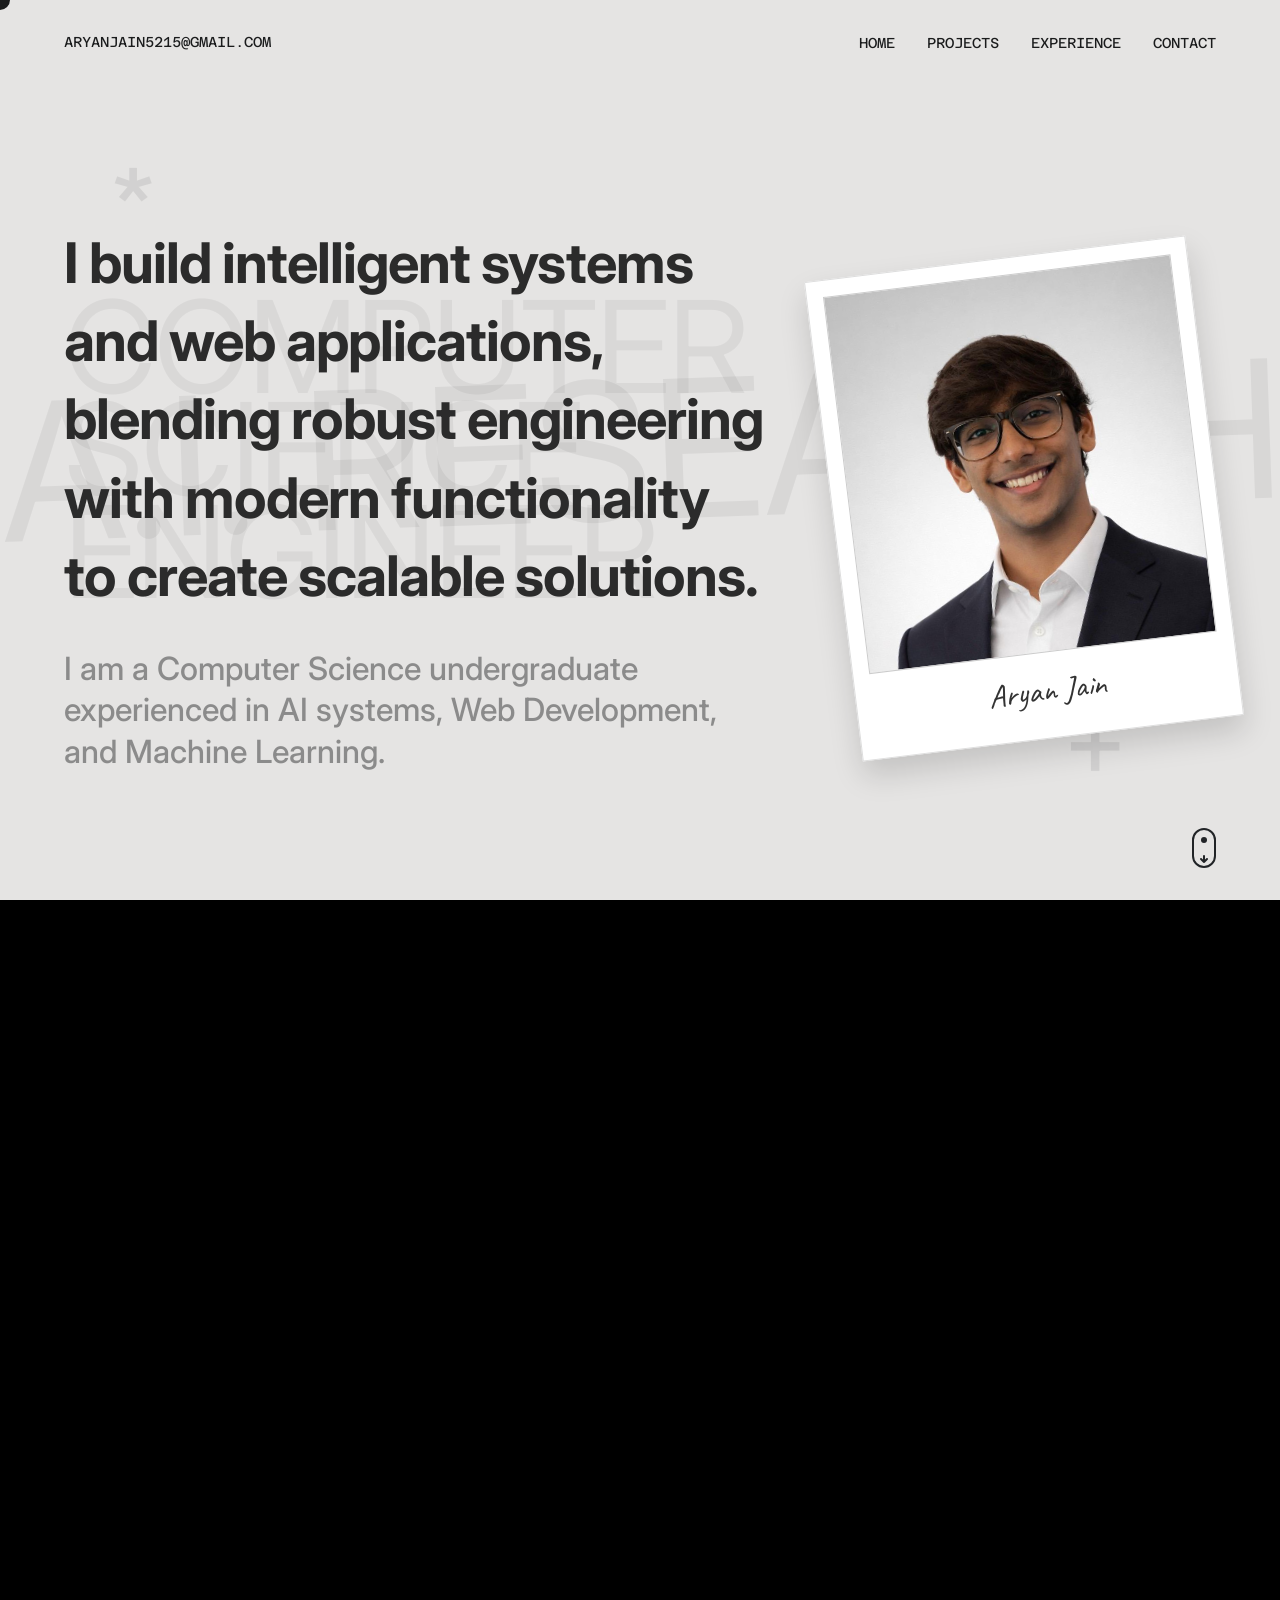
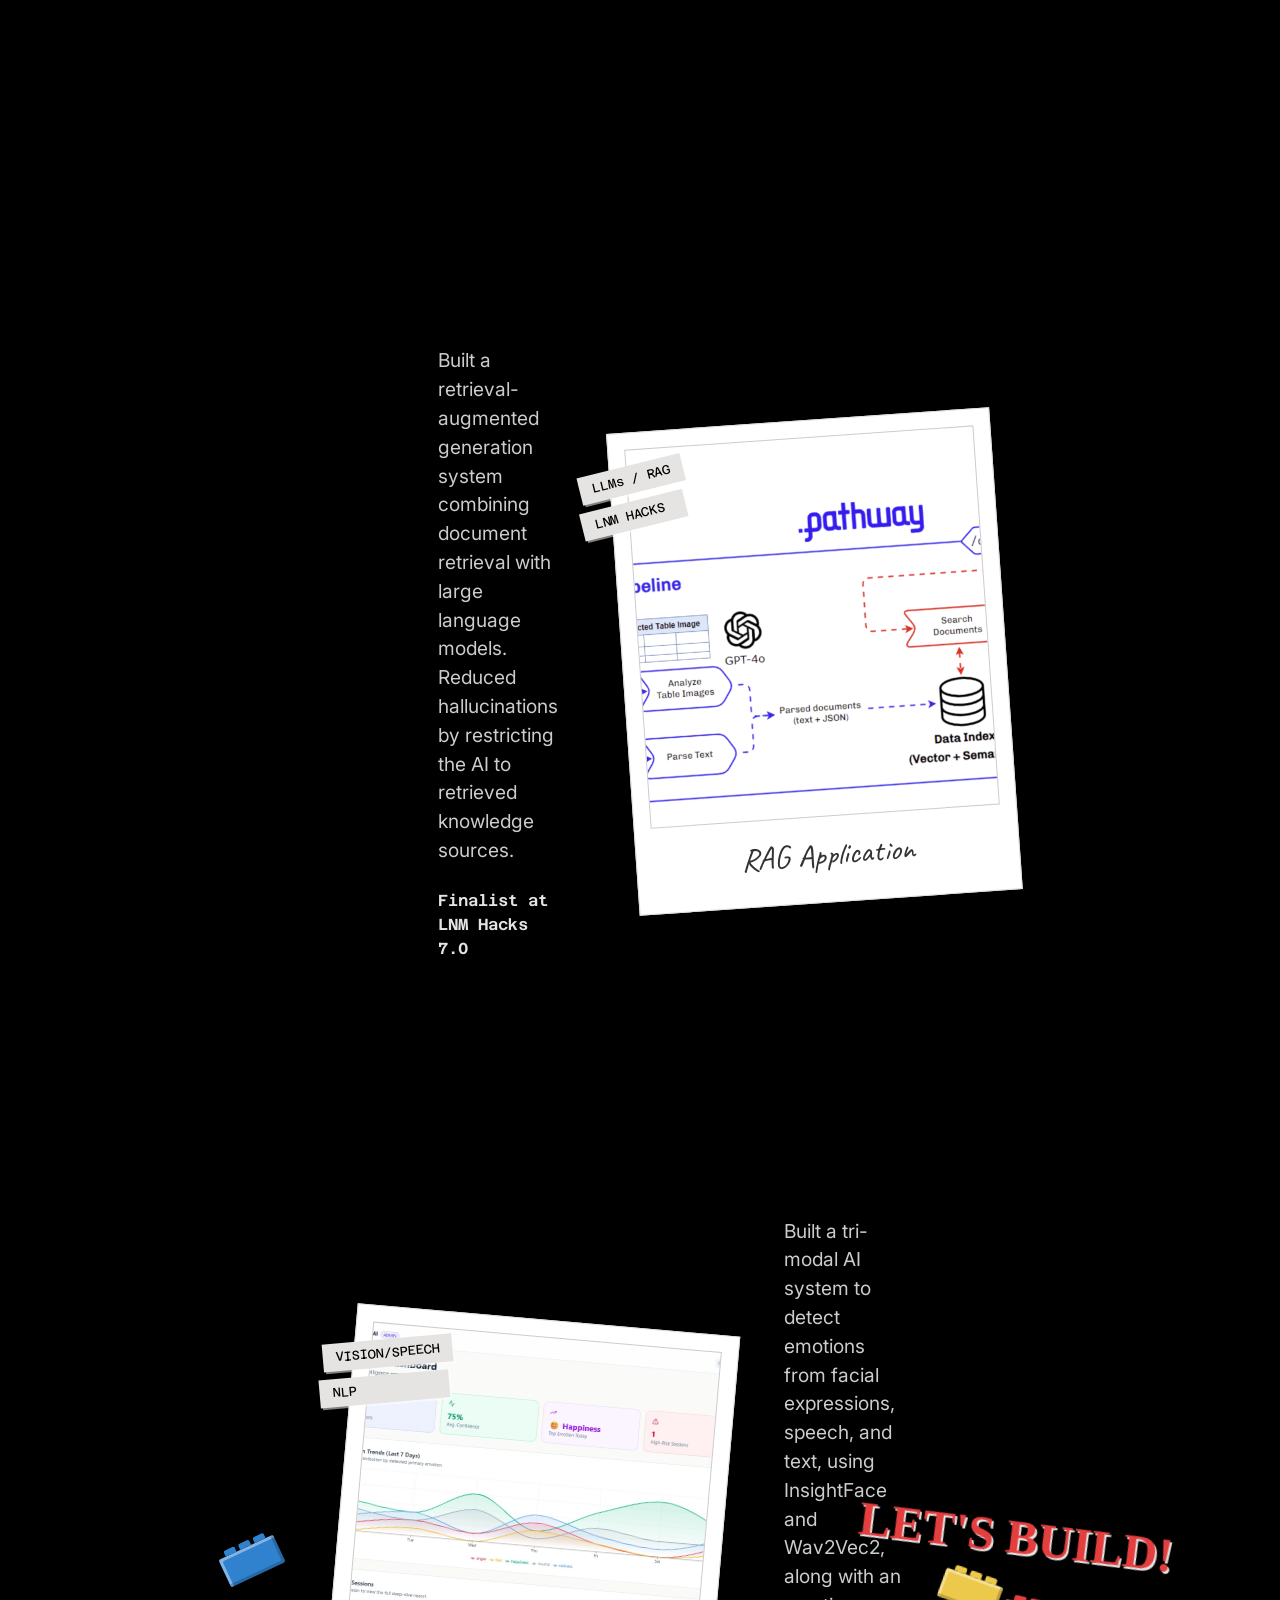
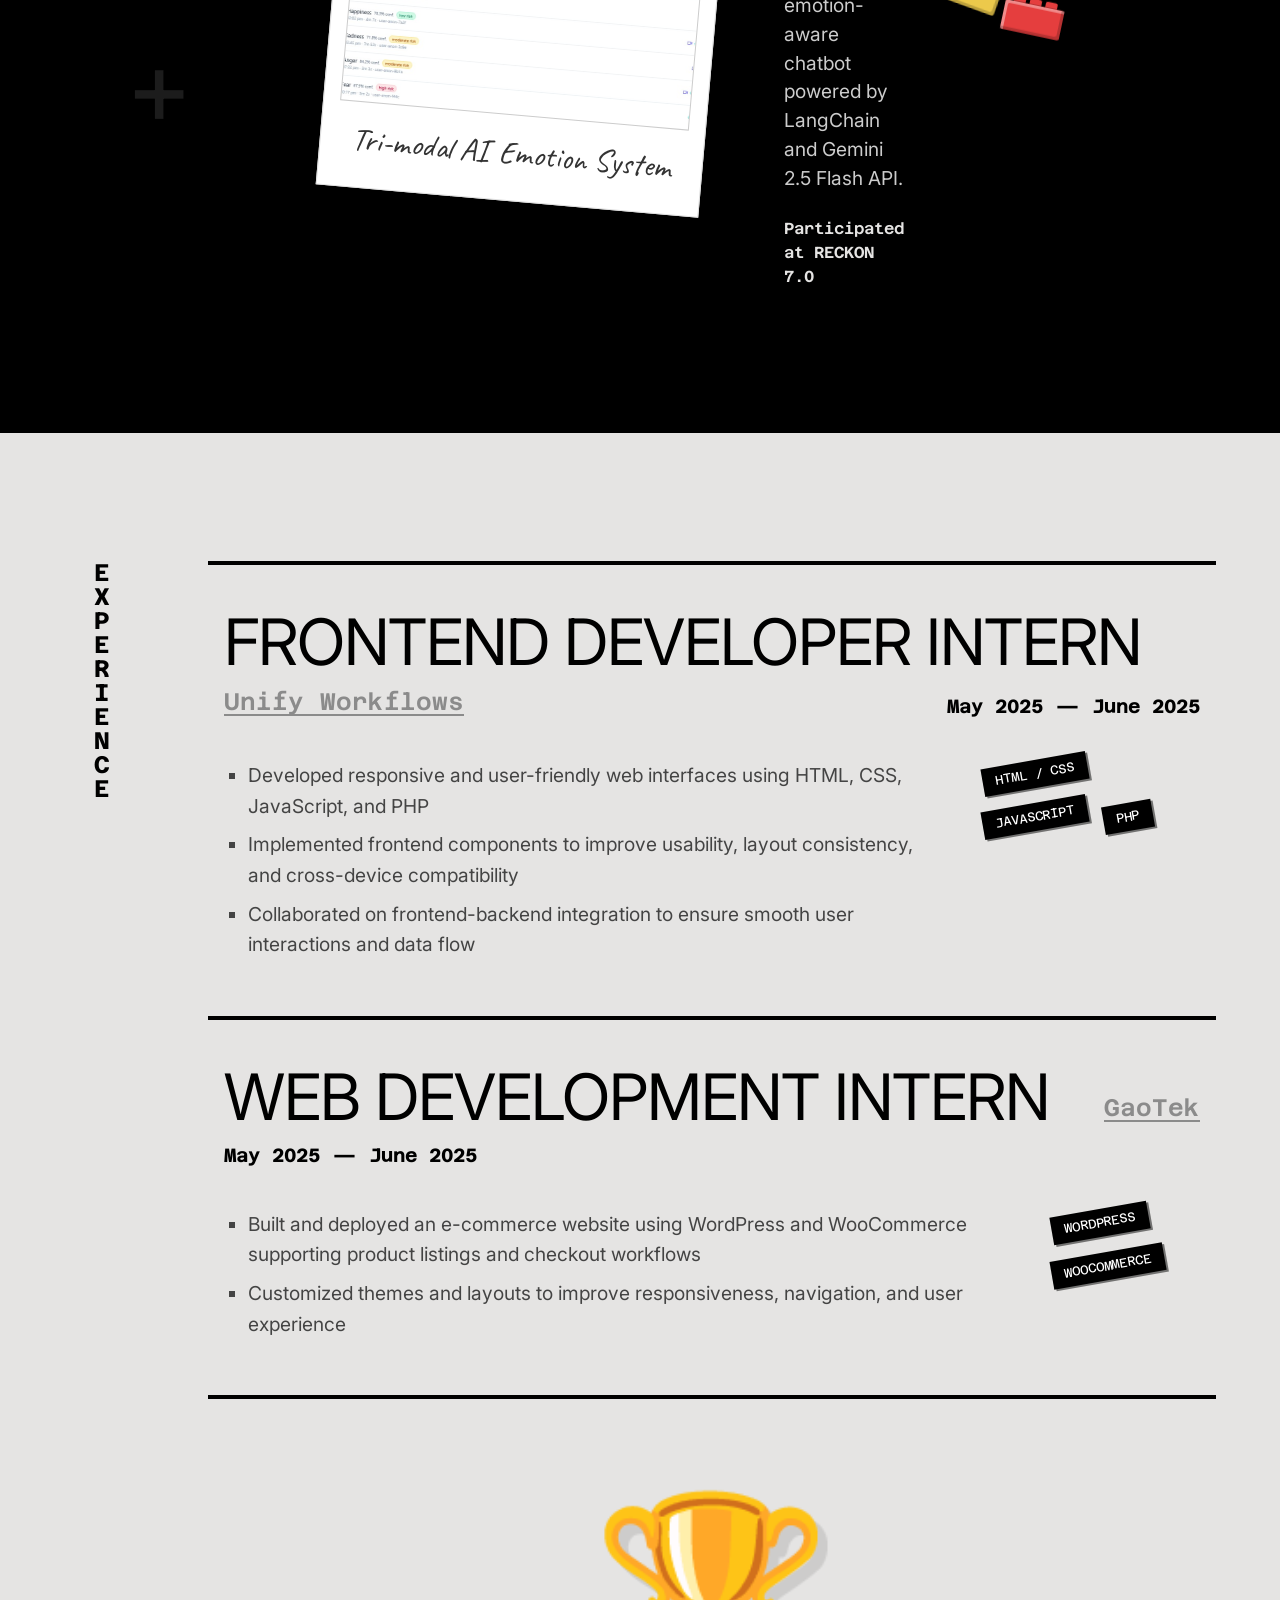
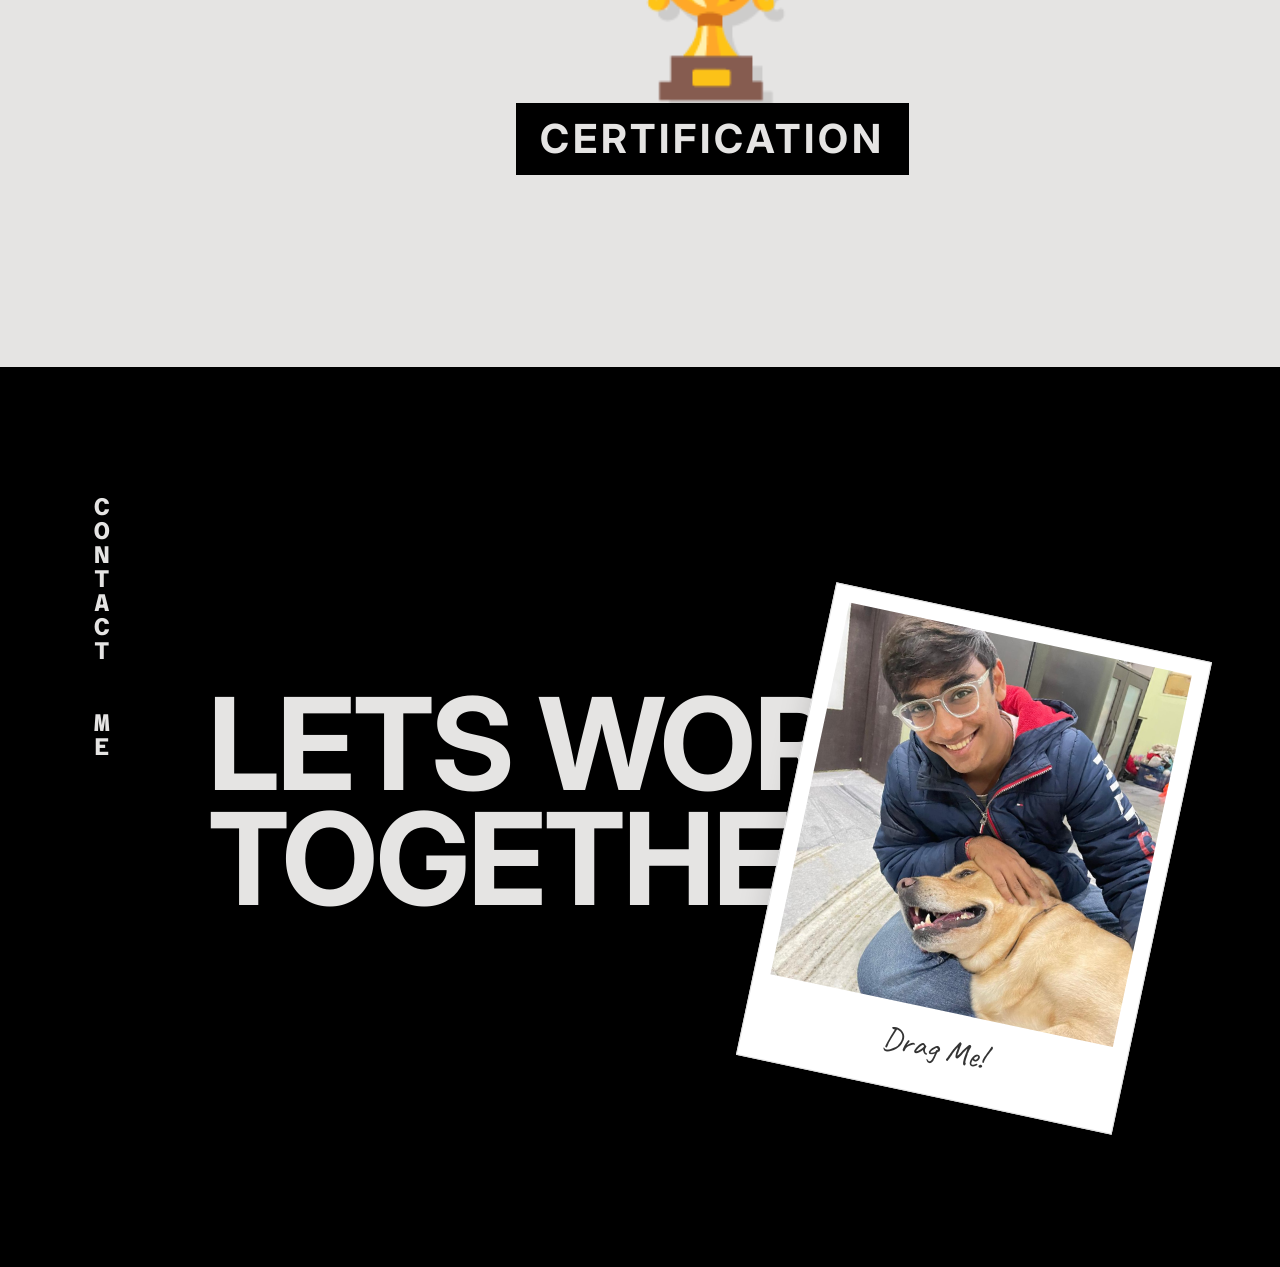
==== commit b6d8bb77: "Little Tweeks" ====
--- a/index.html
+++ b/index.html
@@ -31,8 +31,8 @@
         <nav class="site-nav">
             <a href="mailto:aryanjain5215@gmail.com" class="nav-email">aryanjain5215@gmail.com</a>
             <div class="nav-links">
-                <a href="#hero">Index</a>
-                <a href="#work">Work</a>
+                <a href="#hero">Home</a>
+                <a href="#work">Projects</a>
                 <a href="#experience">Experience</a>
                 <a href="#contact">Contact</a>
             </div>
@@ -108,7 +108,7 @@
                     </div>
                     <div class="project-details">
                         <p>Designed an AI-driven traffic optimization system to analyze vehicle density and dynamically control signal timing. Implemented real-time machine learning models for congestion estimation.</p>
-                        <p class="achievement">🏆 1st Runner-Up at Smart India Hackathon 2024</p>
+                        <p class="achievement"> 1st Runner-Up at Smart India Hackathon 2024</p>
                     </div>
                 </div>
                 <!-- Project 2 -->
@@ -126,7 +126,7 @@
                     </div>
                     <div class="project-details">
                         <p>Built a retrieval-augmented generation system combining document retrieval with large language models. Reduced hallucinations by restricting the AI to retrieved knowledge sources.</p>
-                        <p class="achievement">🚀 Finalist at LNM Hacks 7.0 </p>
+                        <p class="achievement"> Finalist at LNM Hacks 7.0 </p>
                     </div>
                 </div>
                 <!-- Project 3 -->
@@ -147,7 +147,7 @@
                     
                     <div class="project-details">
                         <p>Built a tri-modal AI system to detect emotions from facial expressions, speech, and text, using InsightFace and Wav2Vec2, along with an emotion-aware chatbot powered by LangChain and Gemini 2.5 Flash API.</p>
-                        <p class="achievement">🚀 Participated at RECKON 7.0</p>
+                        <p class="achievement"> Participated at RECKON 7.0</p>
                     </div>
 
                     <!-- RIGHT LEGO DECORATION & TEXT -->
@@ -182,7 +182,7 @@
                     <div class="experience-item">
                         <div class="exp-header">
                             <div class="exp-role">Frontend Developer Intern</div>
-                            <div class="exp-company">Unify Workflows</div>
+                            <div class="exp-company"><a href="https://unifyworkflows.com/" target="_blank" rel="noopener noreferrer" style="color: inherit; text-decoration: underline; text-underline-offset: 4px; position: relative; z-index: 10; cursor: pointer;">Unify Workflows</a></div>
                             <div class="exp-date">May 2025 — June 2025</div>
                         </div>
                         <div class="exp-body">
@@ -203,7 +203,7 @@
                     <div class="experience-item">
                         <div class="exp-header">
                             <div class="exp-role">Web Development Intern</div>
-                            <div class="exp-company">GaoTek</div>
+                            <div class="exp-company"><a href="https://gaotek.com/" target="_blank" rel="noopener noreferrer" style="color: inherit; text-decoration: underline; text-underline-offset: 4px; position: relative; z-index: 10; cursor: pointer;">GaoTek</a></div>
                             <div class="exp-date">May 2025 — June 2025</div>
                         </div>
                         <div class="exp-body">
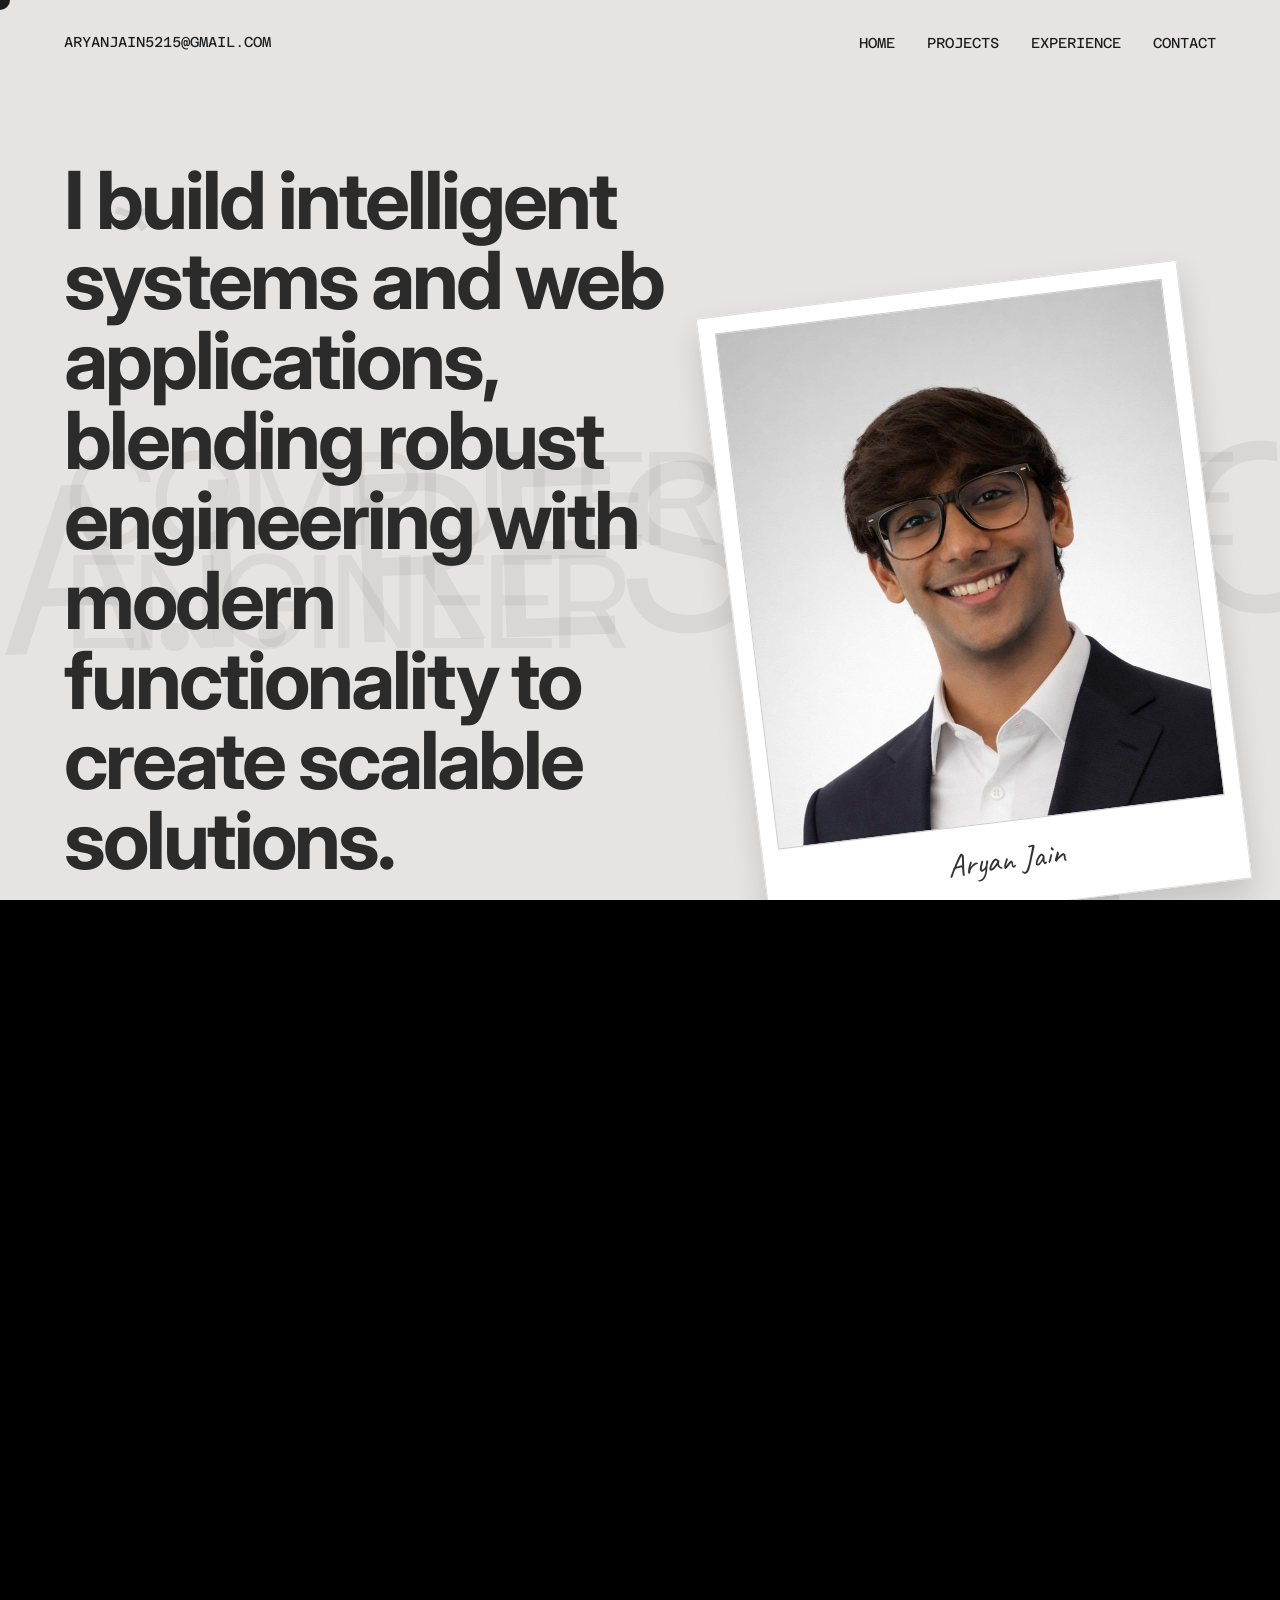
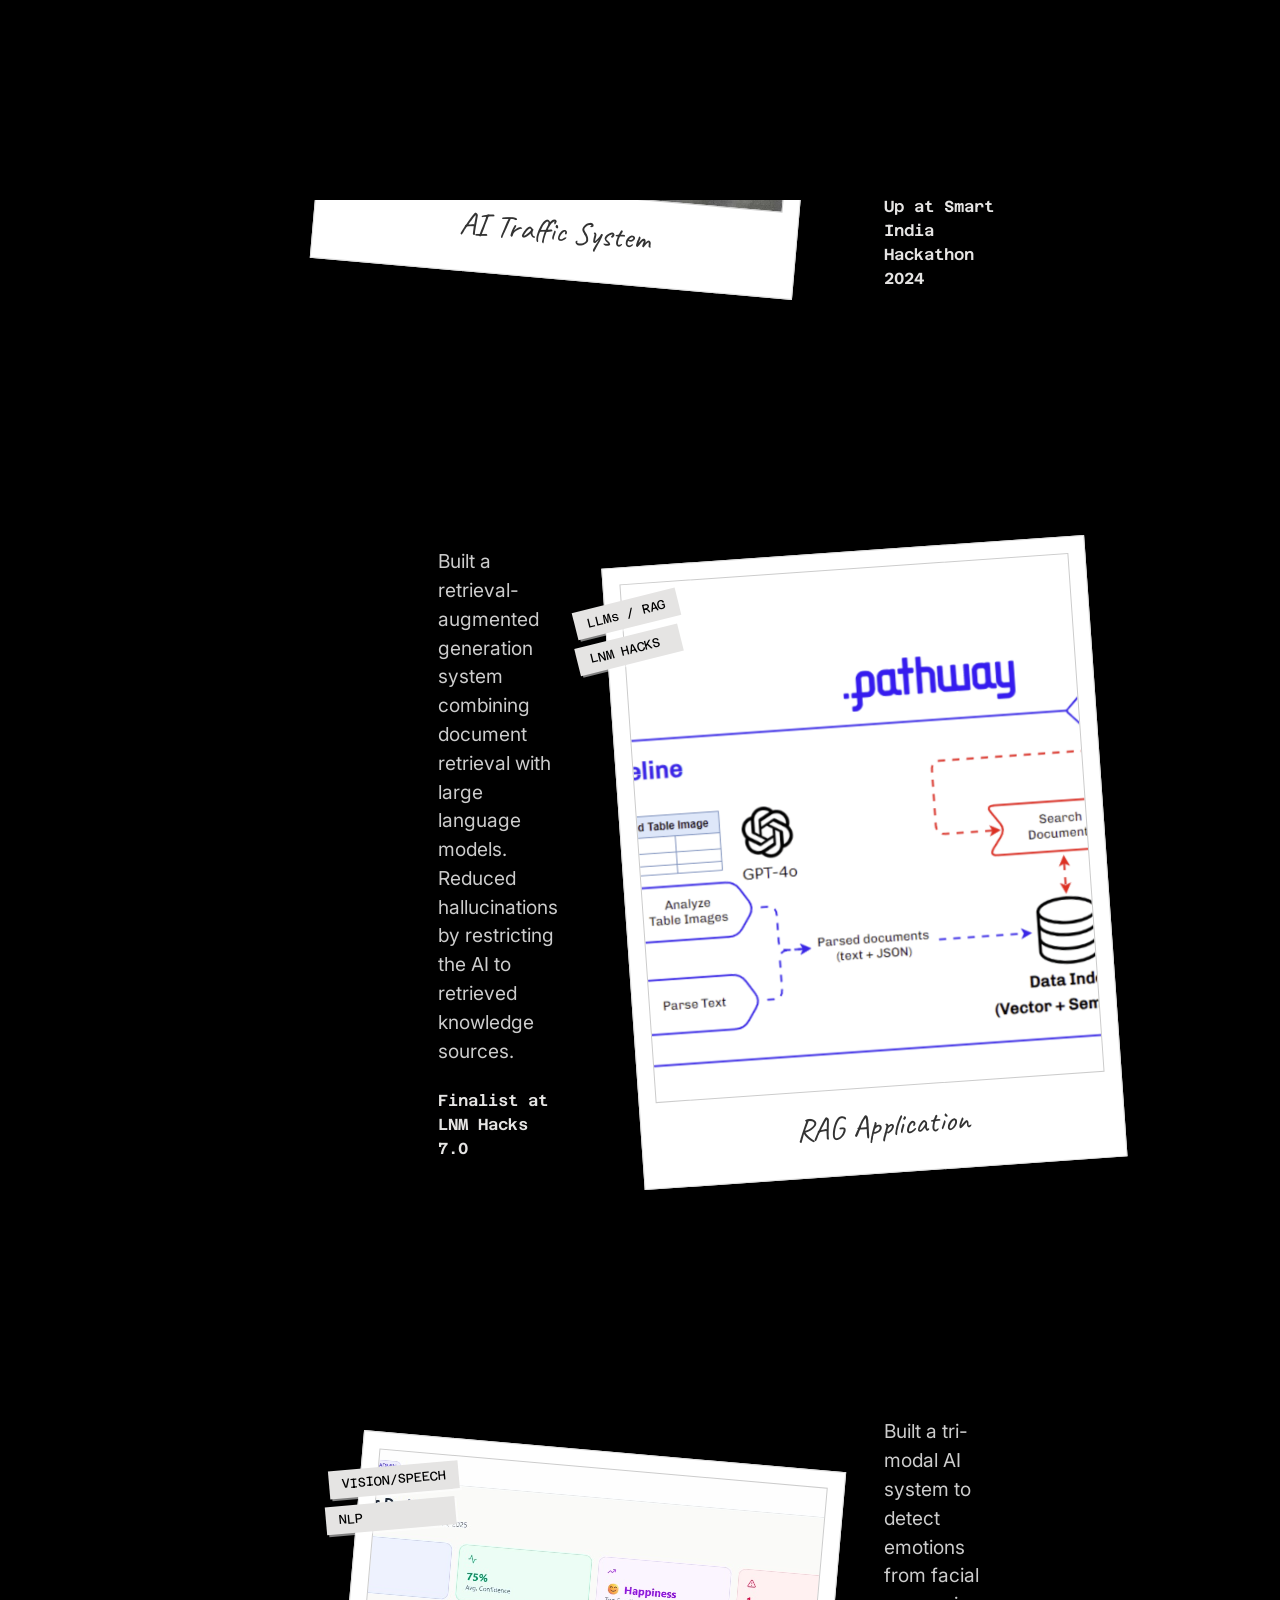
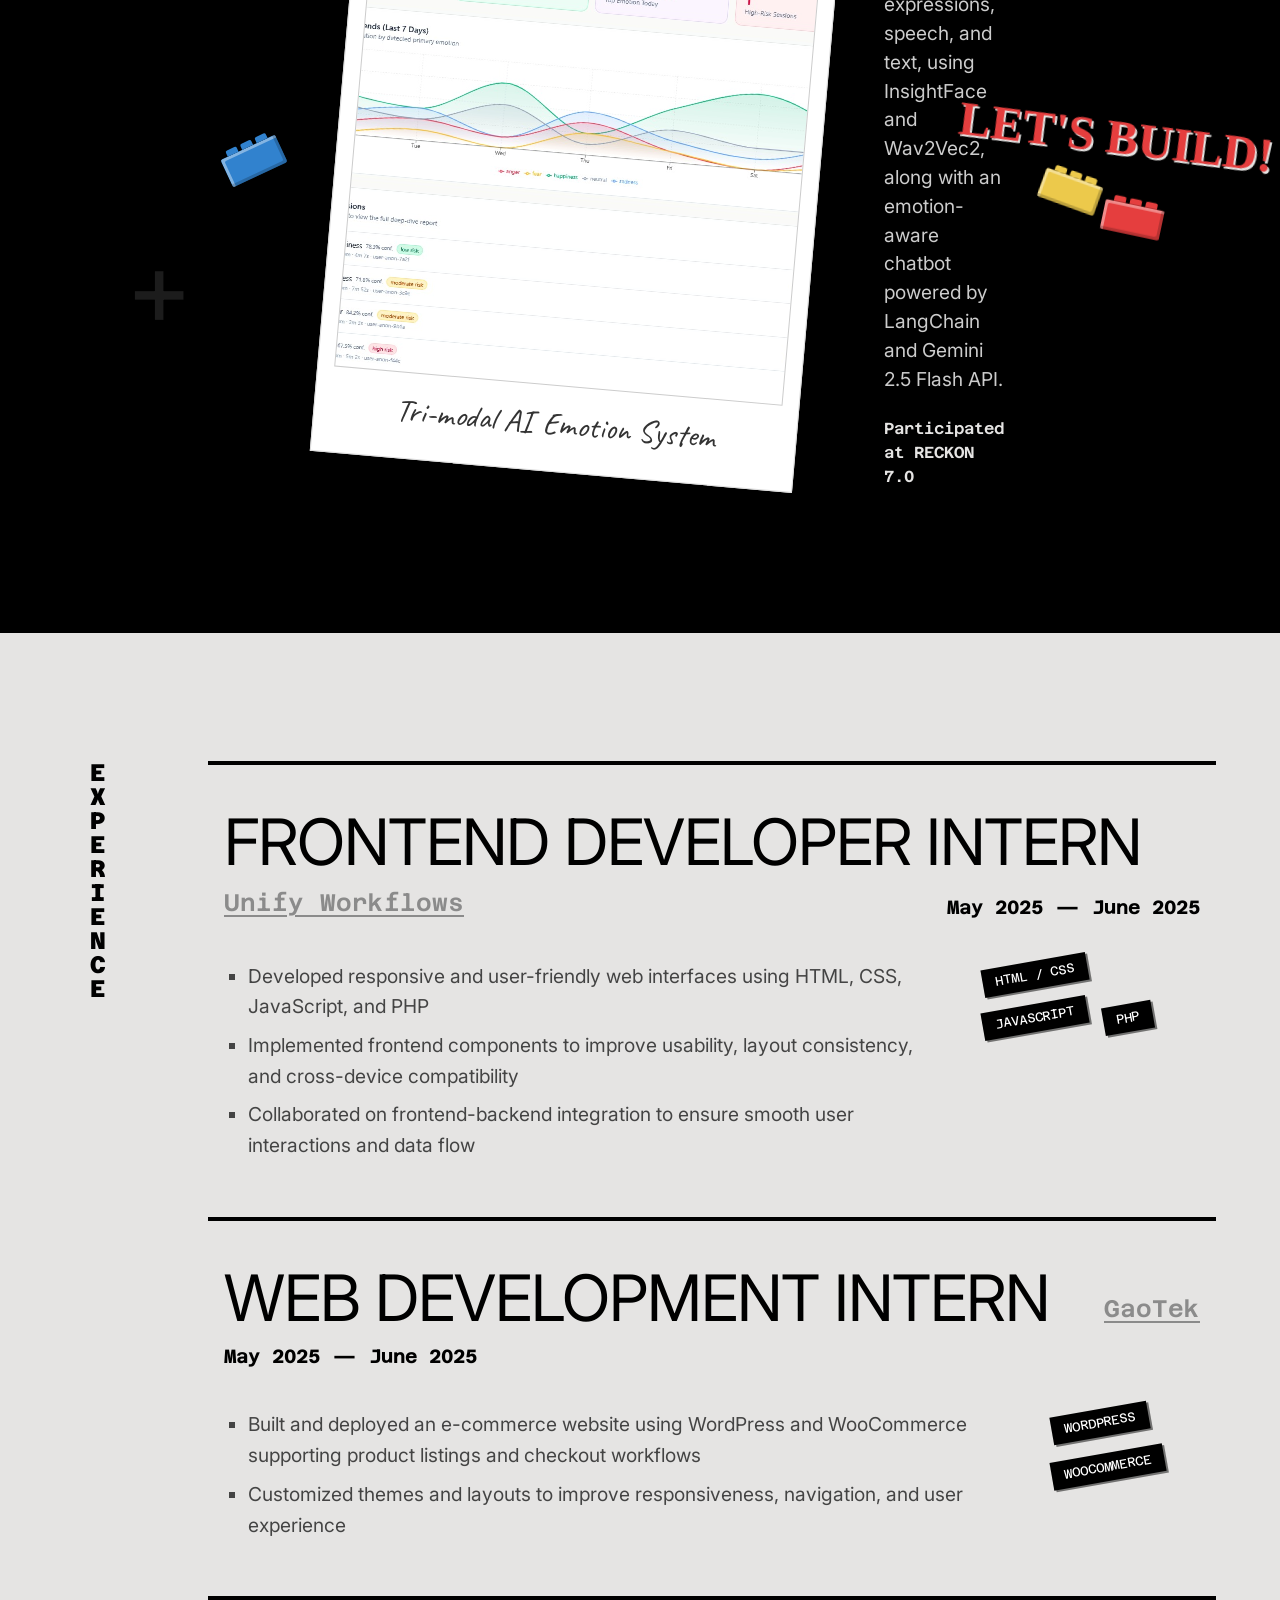
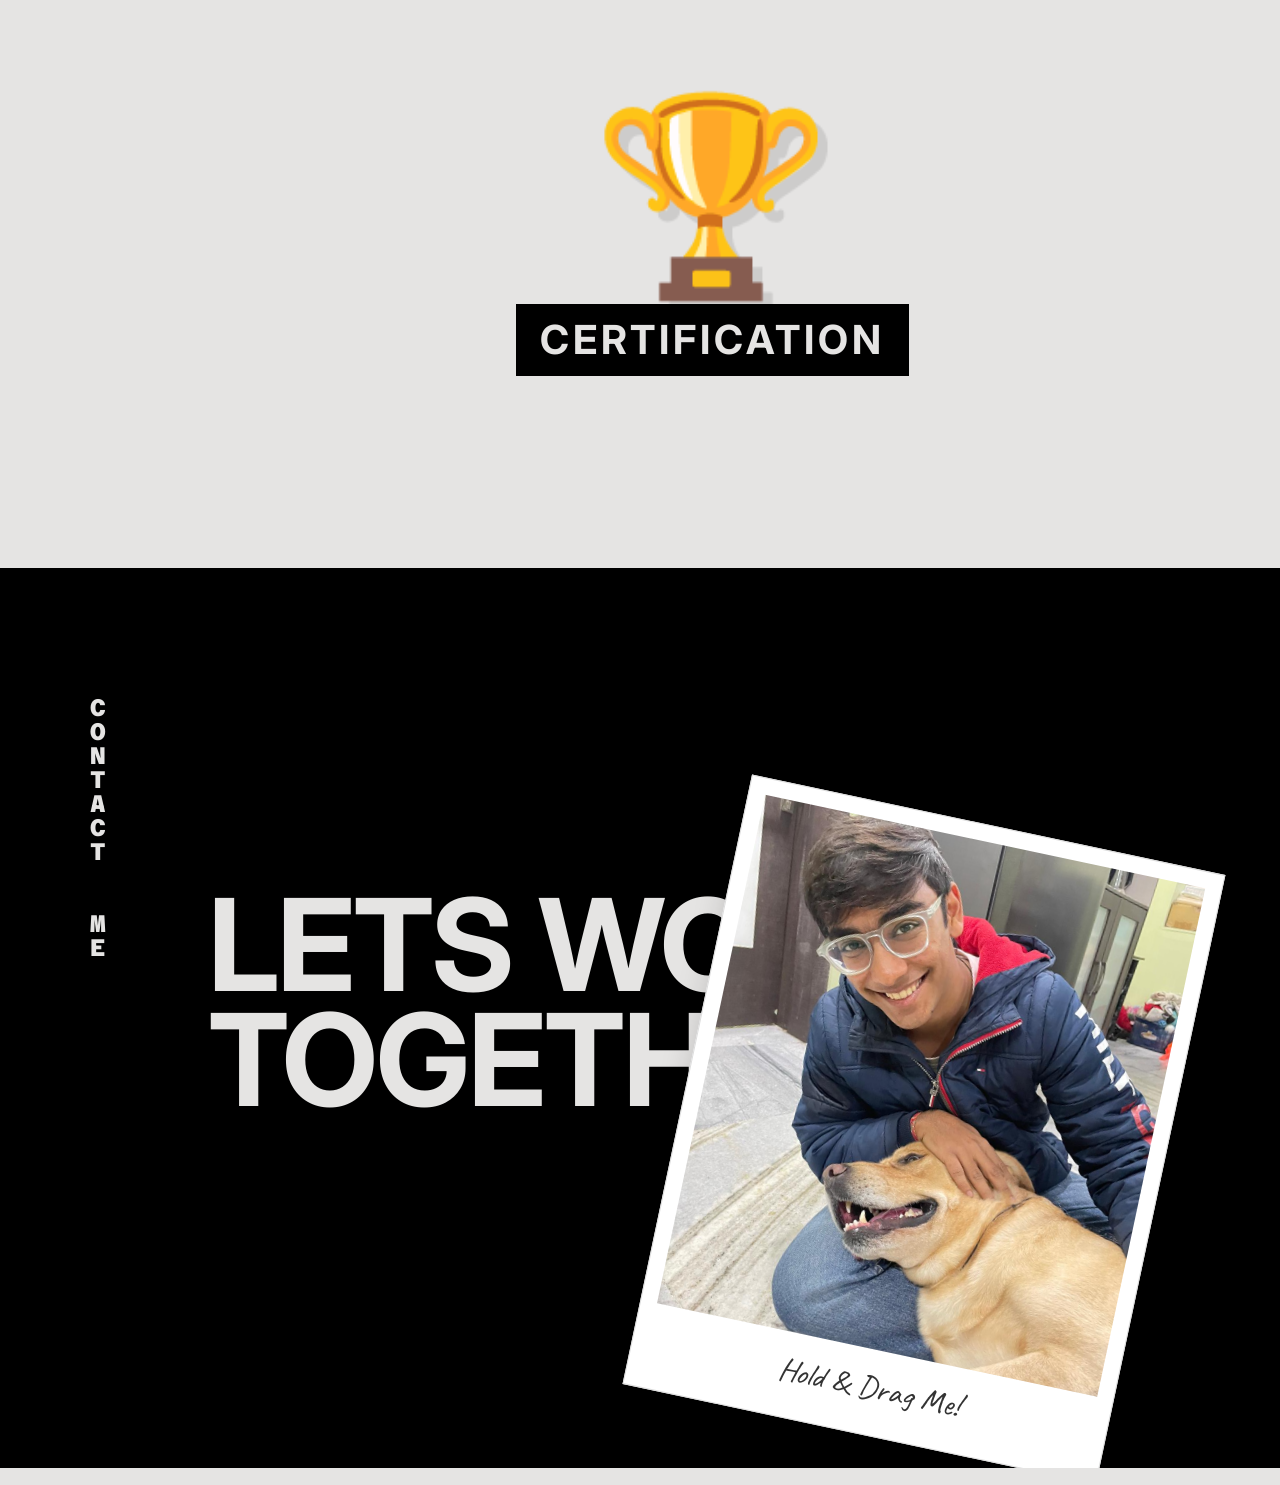
==== commit 5fd06618: "Making UI Responsive" ====
--- a/index.html
+++ b/index.html
@@ -248,7 +248,7 @@
                 <!-- Draggable Polaroid -->
                 <div id="draggable-polaroid" class="polaroid draggable" style="--rotation: 12deg;">
                     <div class="polaroid-image drag-placeholder" style="background-image: url('aryan-jain-portrait.jpeg'); background-size: cover; background-position: center; border: none;"></div>
-                    <div class="polaroid-caption hand-drawn">Drag Me!</div>
+                    <div class="polaroid-caption hand-drawn">Hold & Drag Me!</div>
                 </div>
             </div>
         </section>
@@ -271,10 +271,10 @@
     <!-- Achievements Modal -->
     <div id="achievements-modal" class="resume-modal" style="align-items: center;">
         <div class="resume-modal-backdrop" id="close-achievements-backdrop"></div>
-        <div class="polaroid resume-polaroid" style="--rotation: 2deg; max-width: 900px; padding: 3rem;">
+        <div class="polaroid resume-polaroid achievements-polaroid-custom" style="--rotation: 2deg; max-width: 900px;">
             <button id="close-achievements-btn" class="close-btn" style="position: absolute; top: 1rem; right: 1.5rem; font-size: 2rem; background: none; border: none; font-family: var(--font-heading); color: var(--text-primary); z-index: 10;">X</button>
-            <h2 style="font-family: var(--font-heading); font-size: 3rem; margin-bottom: 2rem; text-align: center; color: var(--text-primary); text-transform: uppercase;">Certifications</h2>
-            <ul style="font-family: var(--font-mono); font-size: 1.2rem; line-height: 2.5; list-style-position: inside; color: #333; margin-bottom: 2rem; text-align: left;">
+            <h2 class="achievements-modal-title" style="font-family: var(--font-heading); margin-bottom: 2rem; text-align: center; color: var(--text-primary); text-transform: uppercase;">Certifications</h2>
+            <ul class="achievements-modal-list" style="font-family: var(--font-mono); list-style-position: inside; color: #333; margin-bottom: 2rem; text-align: left;">
                 <li><strong>C Language</strong></li>
                 <li><strong>Python Basics</strong></li>
                 <li><strong>Intro to Java</strong></li>
@@ -290,10 +290,10 @@
     <!-- Project Image Modal -->
     <div id="project-modal" class="resume-modal" style="align-items: center;">
         <div class="resume-modal-backdrop" id="close-project-backdrop"></div>
-        <div class="polaroid project-modal-polaroid" style="--rotation: 0deg; max-width: 95vw; max-height: 95vh; padding: 1rem 1rem 5rem 1rem; position: relative;">
+        <div class="polaroid project-modal-polaroid" style="--rotation: 0deg; max-width: 95vw; max-height: 95vh; position: relative;">
             <button id="close-project-btn" class="close-btn" style="position: absolute; top: 1.5rem; right: 1.5rem; font-size: 2rem; background: rgba(255,255,255,0.8); border: none; border-radius: 50%; width: 40px; height: 40px; display: flex; align-items: center; justify-content: center; font-family: var(--font-heading); color: #333; z-index: 10;">X</button>
             <img id="project-modal-img" src="" alt="Project Image" style="max-width: 100%; max-height: calc(95vh - 6rem); object-fit: contain; display: block; background: #eee; border: 1px solid #ccc; cursor: none;">
-            <div id="project-modal-caption" class="polaroid-caption hand-drawn" style="text-align: center; position: absolute; bottom: 1rem; width: 100%; left: 0; font-size: 3rem;"></div>
+            <div id="project-modal-caption" class="polaroid-caption hand-drawn project-modal-caption-text" style="text-align: center; position: absolute; bottom: 1rem; width: 100%; left: 0;"></div>
         </div>
     </div>
 
--- a/styles.css
+++ b/styles.css
@@ -157,12 +157,12 @@
     top: 50%;
     transform: translateY(-50%);
     font-family: var(--font-heading);
-    font-size: 15vw; /* Massive text */
+    font-size: 18vw; /* Massive text */
     line-height: 0.8;
     color: rgba(0, 0, 0, 0.05); /* very light */
     z-index: 0;
     pointer-events: none;
-    letter-spacing: -2px;
+    letter-spacing: -6px;
 }
 
 /* MARQUEE BACKGROUND */
@@ -187,8 +187,9 @@
 
 .marquee-track span {
     font-family: var(--font-heading);
-    font-size: 15vw;
-    padding-right: 50px;
+    font-size: 18vw;
+    padding-right: 80px;
+    letter-spacing: -4px;
     color: var(--text-primary);
 }
 
@@ -225,9 +226,10 @@
 }
 
 .hero-text-block h1 {
-    font-size: 3.5rem;
+    font-size: 5rem;
     font-weight: 700;
-    letter-spacing: -1px;
+    letter-spacing: -3px;
+    line-height: 1.0;
     margin-bottom: 2rem;
     color: #2b2b2b;
 }
@@ -259,8 +261,8 @@
 }
 
 .polaroid-image {
-    width: 350px;
-    height: 380px;
+    width: 450px;
+    height: 520px;
     background-color: #eee; /* placeholder background */
     background-size: cover;
     background-position: center;
@@ -395,8 +397,9 @@
     font-family: var(--font-mono);
     font-size: 1.5rem;
     line-height: 1;
-    letter-spacing: 5px;
+    letter-spacing: 12px;
     color: var(--text-primary);
+    font-weight: 800;
 }
 
 /* --- SELECTED WORK LIST --- */
@@ -854,15 +857,27 @@
 
 /* --- RESPONSIVE RESPONSIVE --- */
 @media (max-width: 1024px) {
+    /* Hide lego decorations on mobile to prevent overflow */
+    .lego-block {
+        display: none !important;
+    }
+    .custom-cursor {
+        display: none !important;
+    }
+    * {
+        cursor: auto !important;
+    }
     .hero-content {
         flex-direction: column;
         align-items: flex-start;
     }
     .hero-text-block h1 {
-        font-size: 2.5rem;
+        font-size: 3.5rem;
+        letter-spacing: -2px;
+        line-height: 1.05;
     }
     .hero-subtext {
-        font-size: 1.5rem;
+        font-size: 1.8rem;
     }
     .projects-list {
         gap: 6rem;
@@ -873,9 +888,28 @@
          padding: 0;
          gap: 2rem;
          text-align: center;
+         transform: none !important;
     }
     .footer-cta {
          font-size: 15vw;
+         text-align: center;
+         margin-bottom: 2rem;
+    }
+    .footer-content {
+         width: 100%;
+         align-items: center;
+         display: flex;
+         flex-direction: column;
+         gap: 2rem;
+    }
+    .footer-links {
+         position: relative;
+         right: auto;
+         top: auto;
+         width: 100%;
+         height: auto;
+         order: 3;
+         gap: 1.5rem;
     }
     .work-section, .experience-section, .footer-section {
         flex-direction: column;
@@ -898,8 +932,10 @@
         flex-direction: row;
         width: 100%;
         justify-content: center;
-        gap: 5px;
+        gap: 2px;
         position: static;
+        letter-spacing: 2px;
+        font-size: 1.2rem;
     }
     .vertical-title span { display: inline; }
     .vertical-title br { display: none; }
@@ -912,8 +948,10 @@
         position: relative;
         right: auto;
         top: auto;
-        margin-top: 4rem;
+        margin-top: 0;
         align-self: center;
+        order: 2;
+        margin-bottom: 1rem;
     }
     
     .globe-container {
@@ -990,10 +1028,28 @@
     margin: auto; /* Vertically and horizontally align */
     transform: translateY(100vh) rotate(5deg) scale(0.8);
     transition: transform 0.6s cubic-bezier(0.175, 0.885, 0.32, 1.275);
+    padding: 1rem 1rem 5rem 1rem;
+}
+
+.project-modal-caption-text {
+    font-size: 3rem;
 }
 
 .resume-modal.active .project-modal-polaroid {
     transform: translateY(0) rotate(0deg) scale(1);
+}
+
+.achievements-polaroid-custom {
+    padding: 3rem;
+}
+
+.achievements-modal-title {
+    font-size: 3rem;
+}
+
+.achievements-modal-list {
+    font-size: 1.2rem;
+    line-height: 2.5;
 }
 
 .resume-placeholder {
@@ -1097,6 +1153,13 @@
     
     .resume-title { font-size: 2rem; margin-top: 0;}
     .resume-download-btn { padding: 0.8rem 1.5rem; font-size: 1rem; margin-top: 0;}
+    
+    .achievements-polaroid-custom { padding: 1.5rem; }
+    .achievements-modal-title { font-size: 2rem; margin-bottom: 1rem; }
+    .achievements-modal-list { font-size: 1rem; line-height: 1.8; margin-bottom: 1rem; }
+    
+    .project-modal-polaroid { padding: 0.5rem 0.5rem 4rem 0.5rem; }
+    .project-modal-caption-text { font-size: 2rem; }
 }
 
 @media (max-width: 768px) {
@@ -1108,12 +1171,29 @@
     .hero-section {
          padding: 8rem 2rem 2rem 2rem;
     }
+    .polaroid {
+         width: 90vw;
+         max-width: 400px;
+         margin: 0 auto;
+    }
     .polaroid-image {
-         width: 250px;
-         height: 280px;
+         width: 100%;
+         height: 110vw;
+         max-height: 450px;
     }
     .polaroid-caption.hand-drawn {
-         font-size: 1.5rem;
+         font-size: 2rem;
+    }
+    .work-section {
+         padding: 4rem 1rem;
+    }
+    .experience-section, .footer-section {
+         padding: 4rem 2rem;
+    }
+    .projects-list {
+         padding-left: 0;
+         padding-right: 0;
+         width: 100%;
     }
 }
 
@@ -1292,3 +1372,19 @@
     .cert-name { font-size: 2rem; }
     .cert-image-container { margin-top: 0.5rem; }
 }
+
+@media(max-width: 768px) {
+    .page-content {
+        padding: 2rem 1.5rem 1.5rem 1.5rem !important;
+    }
+    .cover-title { font-size: 2.5rem; }
+    .cert-name { font-size: 1.5rem; }
+    .cert-stamp { 
+        margin-top: 1rem; 
+        font-size: 0.8rem; 
+        padding: 0.3rem 0.6rem; 
+    }
+    .cert-img {
+        border-width: 2px;
+    }
+}
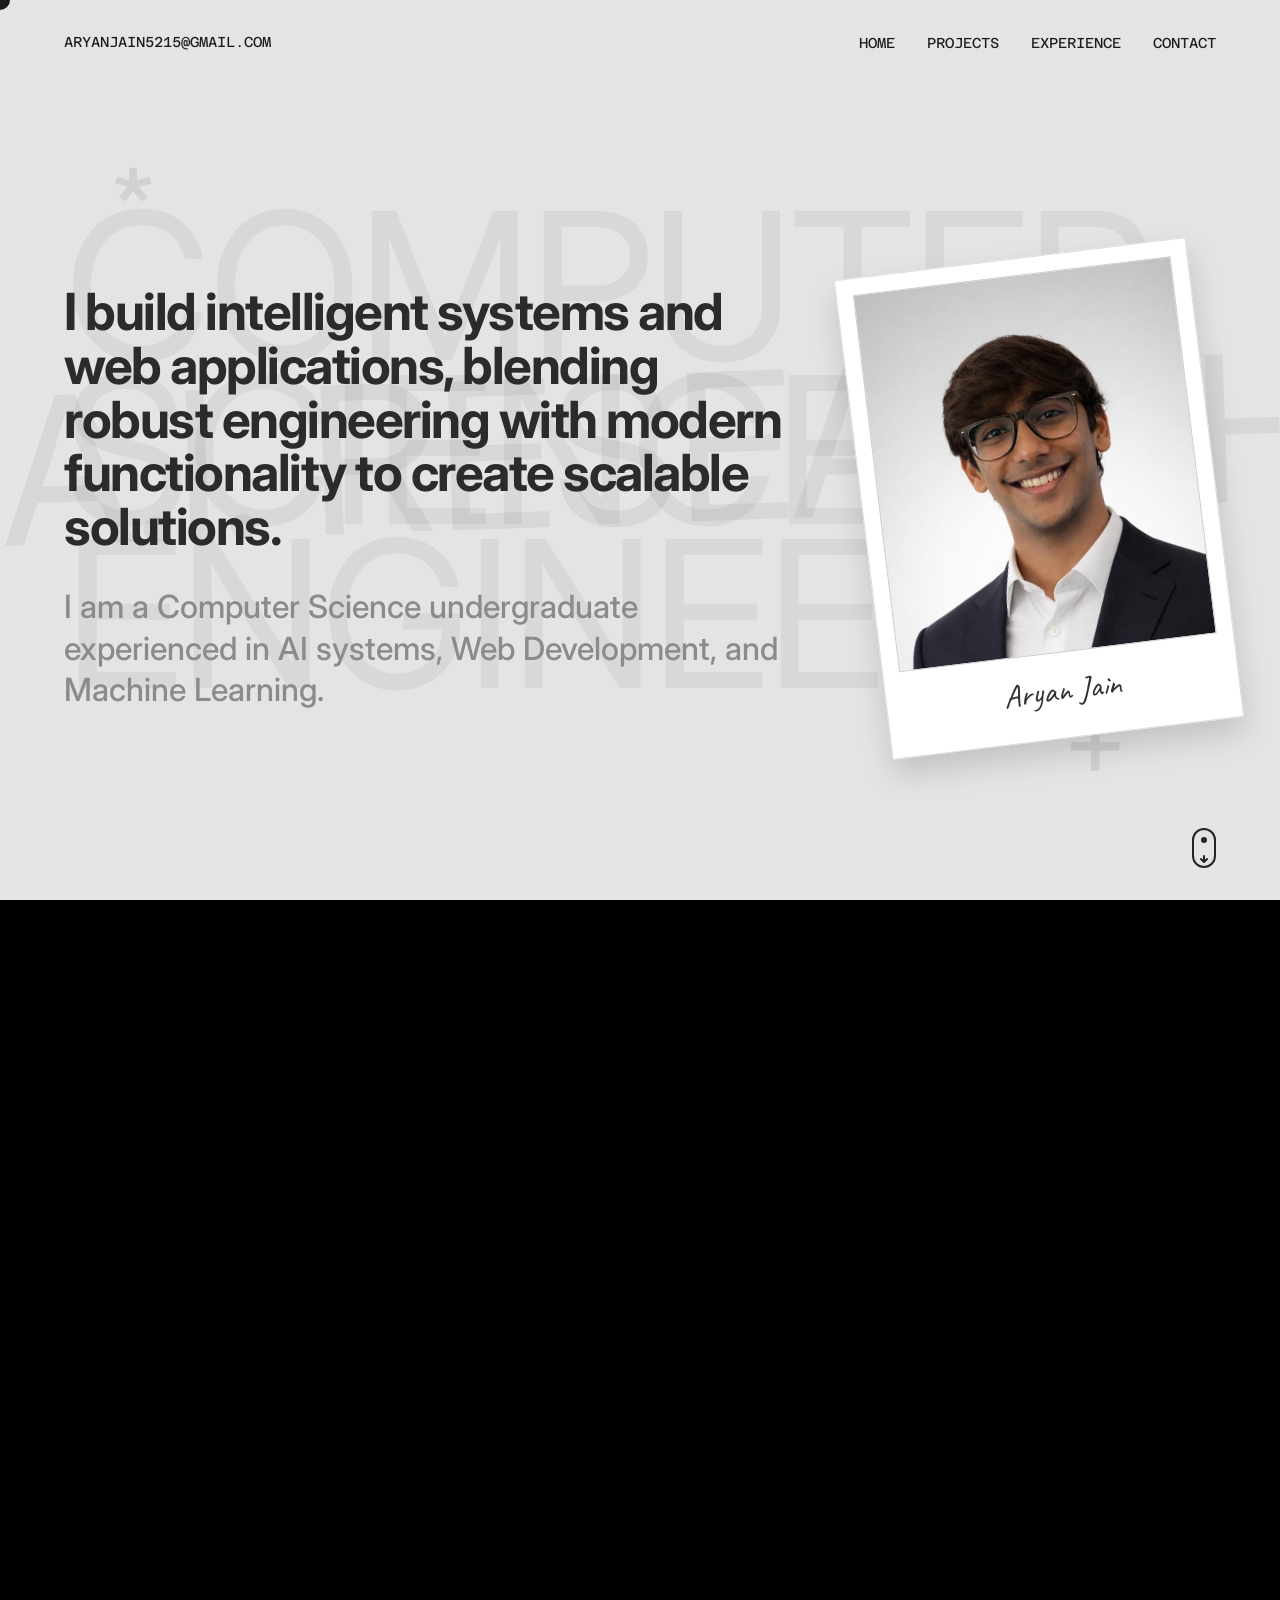
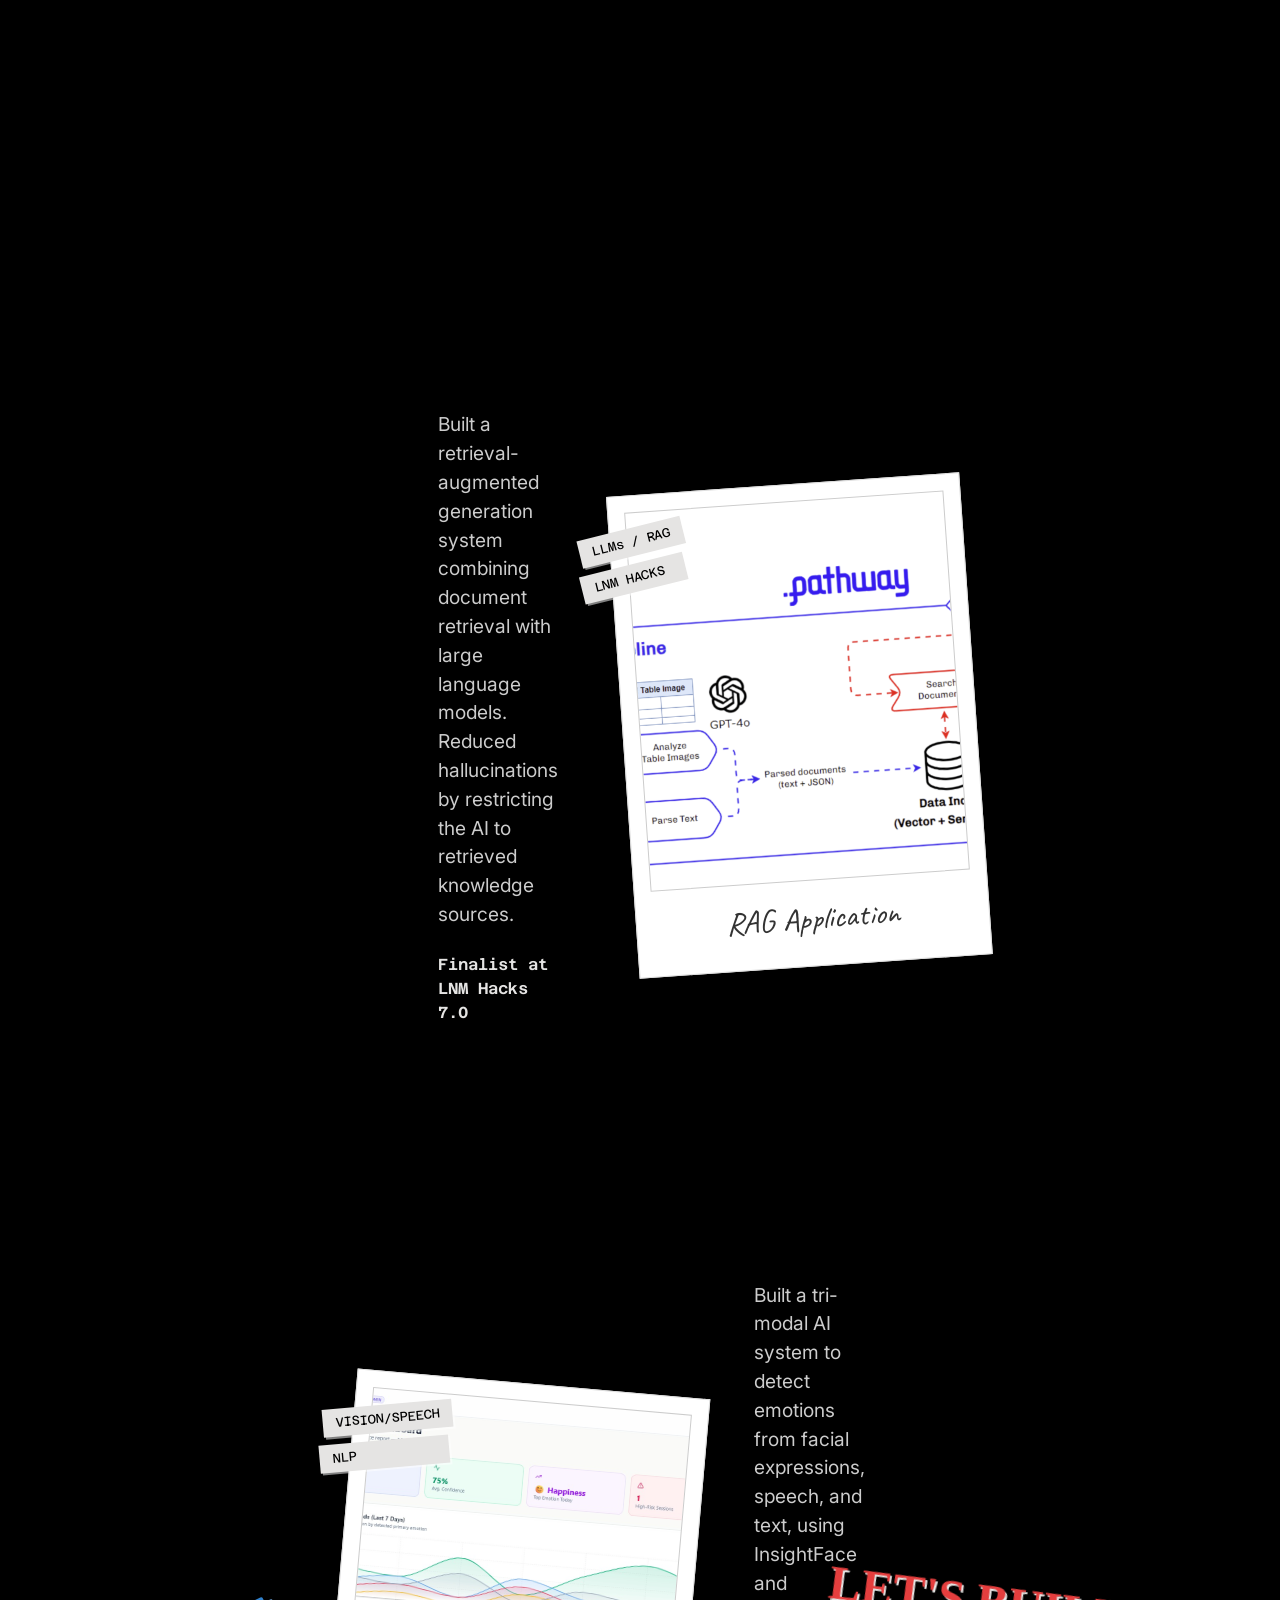
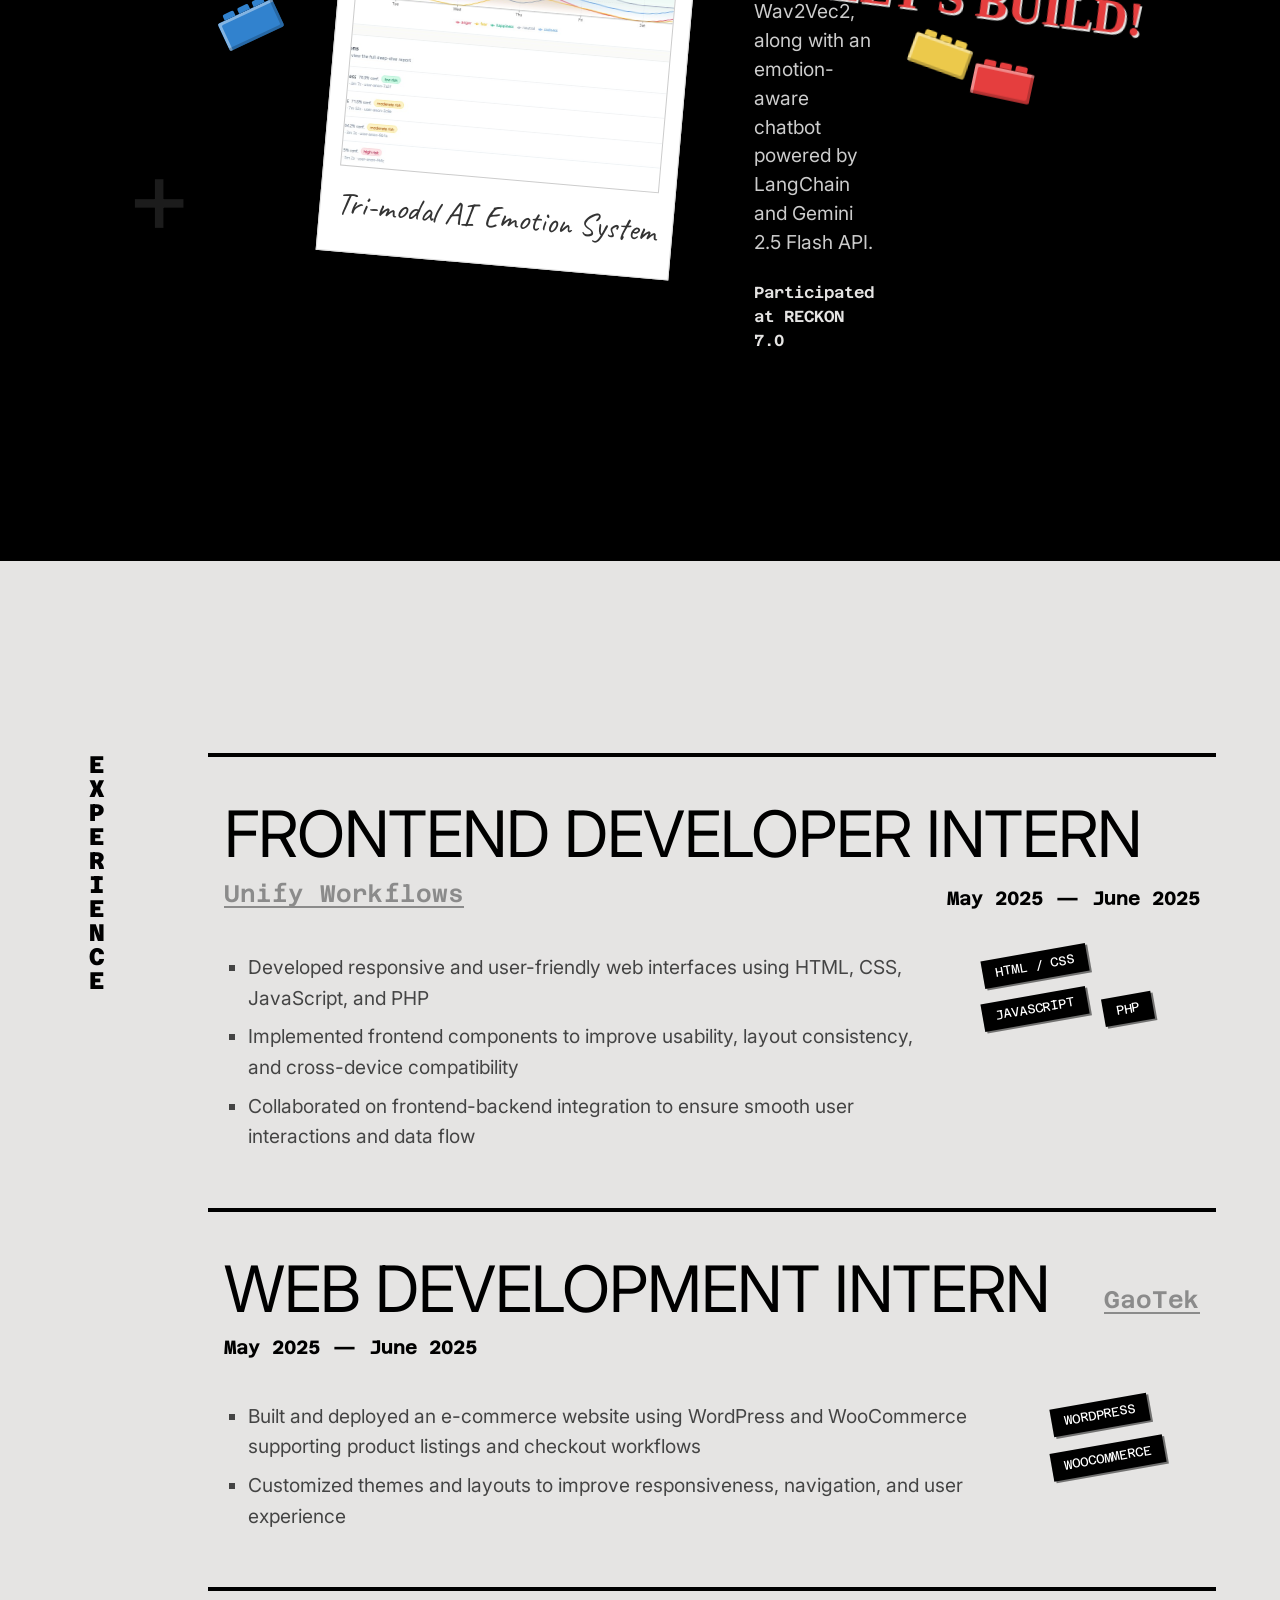
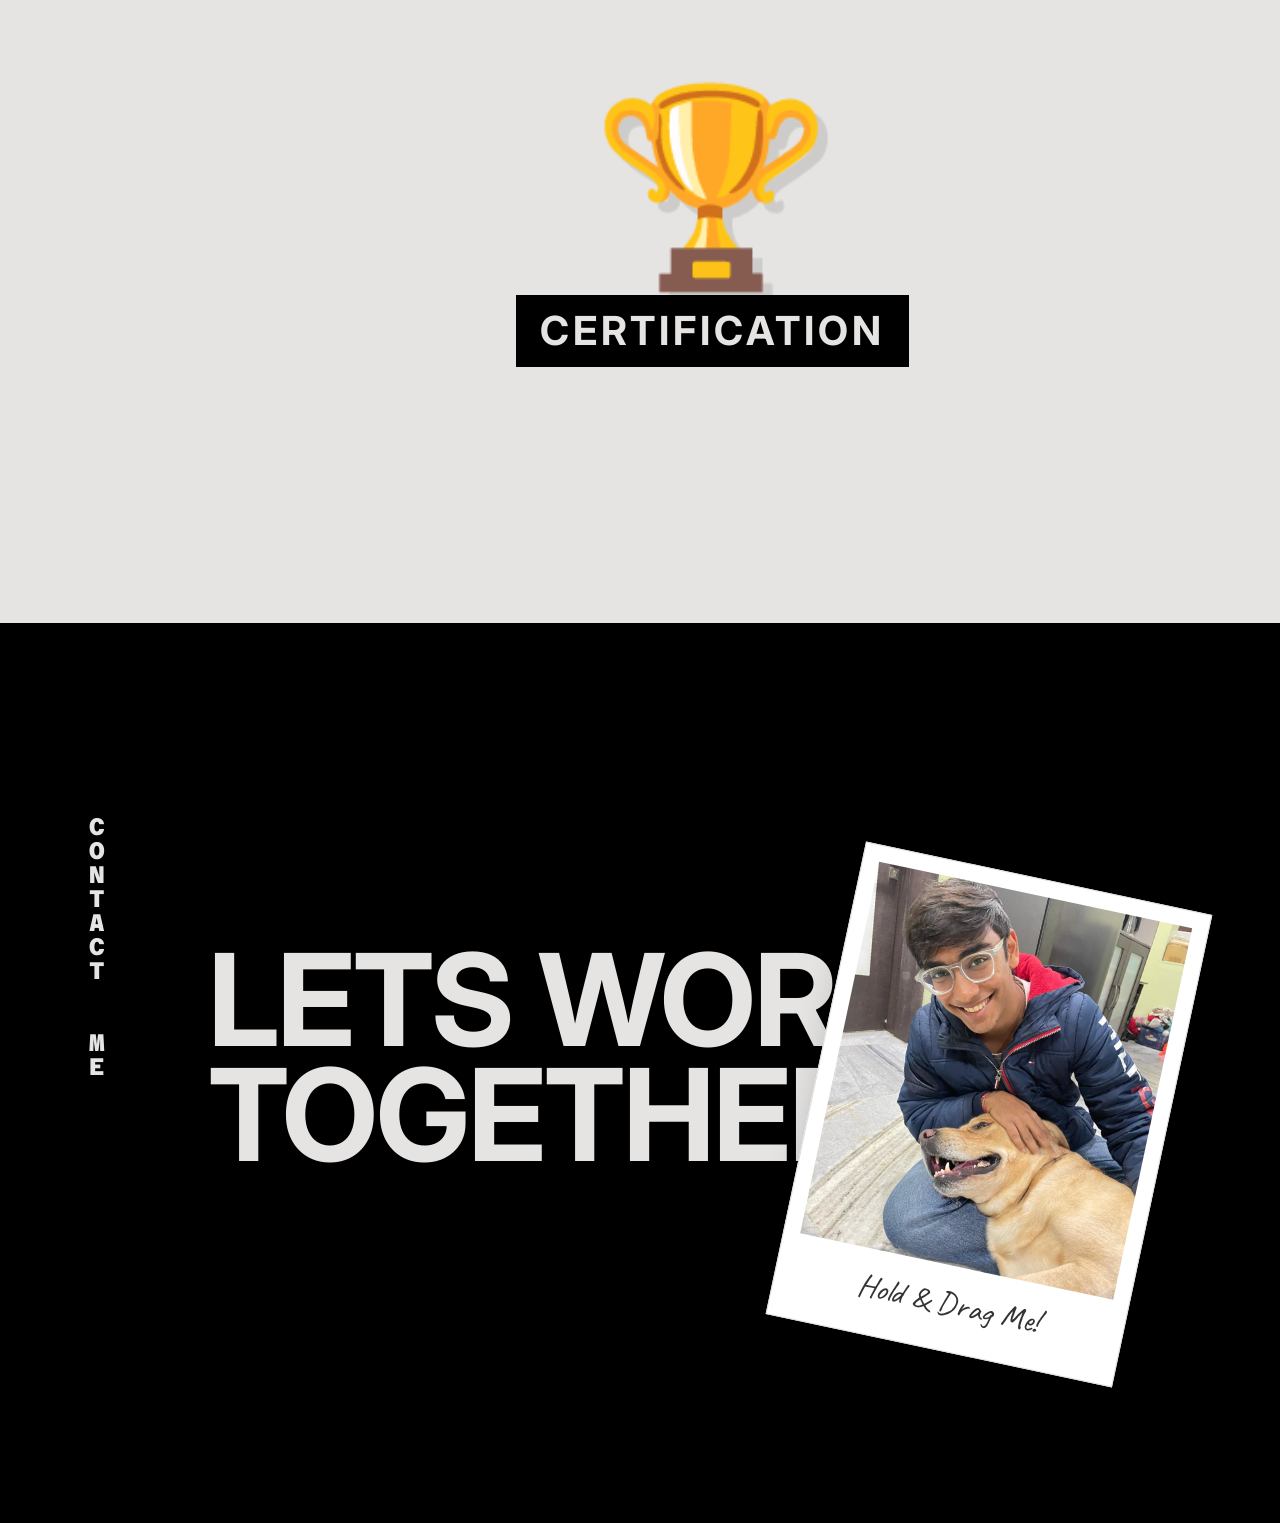
==== commit e5aaf9c0: "Making UI Responsive" ====
--- a/index.html
+++ b/index.html
@@ -54,7 +54,7 @@
             <div class="parallax-accent" data-speed="-1.2" style="top: 75%; right: 12%;">+</div>
 
             <!-- Background Decorative Elements -->
-            <div class="hero-bg-text" style="font-size: 10vw;">COMPUTER SCIENCE<br>ENGINEER</div>
+            <div class="hero-bg-text">COMPUTER SCIENCE<br>ENGINEER</div>
 
             <div class="hero-content">
                 <div class="hero-text-block">
--- a/styles.css
+++ b/styles.css
@@ -157,12 +157,12 @@
     top: 50%;
     transform: translateY(-50%);
     font-family: var(--font-heading);
-    font-size: 18vw; /* Massive text */
+    font-size: 16vw; /* Dramatic but balanced background text */
     line-height: 0.8;
-    color: rgba(0, 0, 0, 0.05); /* very light */
+    color: rgba(0, 0, 0, 0.05);
     z-index: 0;
     pointer-events: none;
-    letter-spacing: -6px;
+    letter-spacing: -4px;
 }
 
 /* MARQUEE BACKGROUND */
@@ -187,9 +187,9 @@
 
 .marquee-track span {
     font-family: var(--font-heading);
-    font-size: 18vw;
-    padding-right: 80px;
-    letter-spacing: -4px;
+    font-size: 16vw;
+    padding-right: 60px;
+    letter-spacing: -3px;
     color: var(--text-primary);
 }
 
@@ -226,10 +226,10 @@
 }
 
 .hero-text-block h1 {
-    font-size: 5rem;
+    font-size: 3.2rem; /* Reduced for elegance */
     font-weight: 700;
-    letter-spacing: -3px;
-    line-height: 1.0;
+    letter-spacing: -1.5px;
+    line-height: 1.05;
     margin-bottom: 2rem;
     color: #2b2b2b;
 }
@@ -261,8 +261,8 @@
 }
 
 .polaroid-image {
-    width: 450px;
-    height: 520px;
+    width: 320px; /* Aligned with reference site proportions */
+    height: 380px;
     background-color: #eee; /* placeholder background */
     background-size: cover;
     background-position: center;
@@ -322,7 +322,7 @@
 
 /* --- SELECTED WORK & FOOTER COMMON VERTICAL TITLES --- */
 .work-section, .footer-section {
-    padding: 8rem 4rem;
+    padding: 12rem 4rem; /* More breathing room */
     position: relative;
     display: flex;
     gap: 4rem;
@@ -397,7 +397,7 @@
     font-family: var(--font-mono);
     font-size: 1.5rem;
     line-height: 1;
-    letter-spacing: 12px;
+    letter-spacing: 15px; /* More elegant tracking */
     color: var(--text-primary);
     font-weight: 800;
 }
@@ -574,7 +574,7 @@
 
 /* --- EXPERIENCE SECTION --- */
 .experience-section {
-    padding: 8rem 4rem;
+    padding: 12rem 4rem;
     position: relative;
     display: flex;
     gap: 4rem;
@@ -872,12 +872,12 @@
         align-items: flex-start;
     }
     .hero-text-block h1 {
-        font-size: 3.5rem;
-        letter-spacing: -2px;
-        line-height: 1.05;
+        font-size: 2.5rem; /* Significantly reduced for mobile elegance */
+        letter-spacing: -1px;
+        line-height: 1.0;
     }
     .hero-subtext {
-        font-size: 1.8rem;
+        font-size: 1.4rem;
     }
     .projects-list {
         gap: 6rem;
@@ -932,10 +932,11 @@
         flex-direction: row;
         width: 100%;
         justify-content: center;
-        gap: 2px;
+        gap: 5px;
         position: static;
-        letter-spacing: 2px;
-        font-size: 1.2rem;
+        letter-spacing: -0.5px;
+        font-size: 2.2rem; /* Slightly moderated for mobile elegance */
+        font-family: var(--font-heading);
     }
     .vertical-title span { display: inline; }
     .vertical-title br { display: none; }
@@ -1172,17 +1173,18 @@
          padding: 8rem 2rem 2rem 2rem;
     }
     .polaroid {
-         width: 90vw;
-         max-width: 400px;
+         width: 70vw; /* Reduced width for a more refined, airy feel */
+         max-width: 280px;
          margin: 0 auto;
     }
     .polaroid-image {
          width: 100%;
-         height: 110vw;
-         max-height: 450px;
+         height: 85vw;
+         max-height: 340px;
     }
     .polaroid-caption.hand-drawn {
-         font-size: 2rem;
+         font-size: 1.6rem; /* Refined mobile captions */
+         padding-top: 0.8rem;
     }
     .work-section {
          padding: 4rem 1rem;
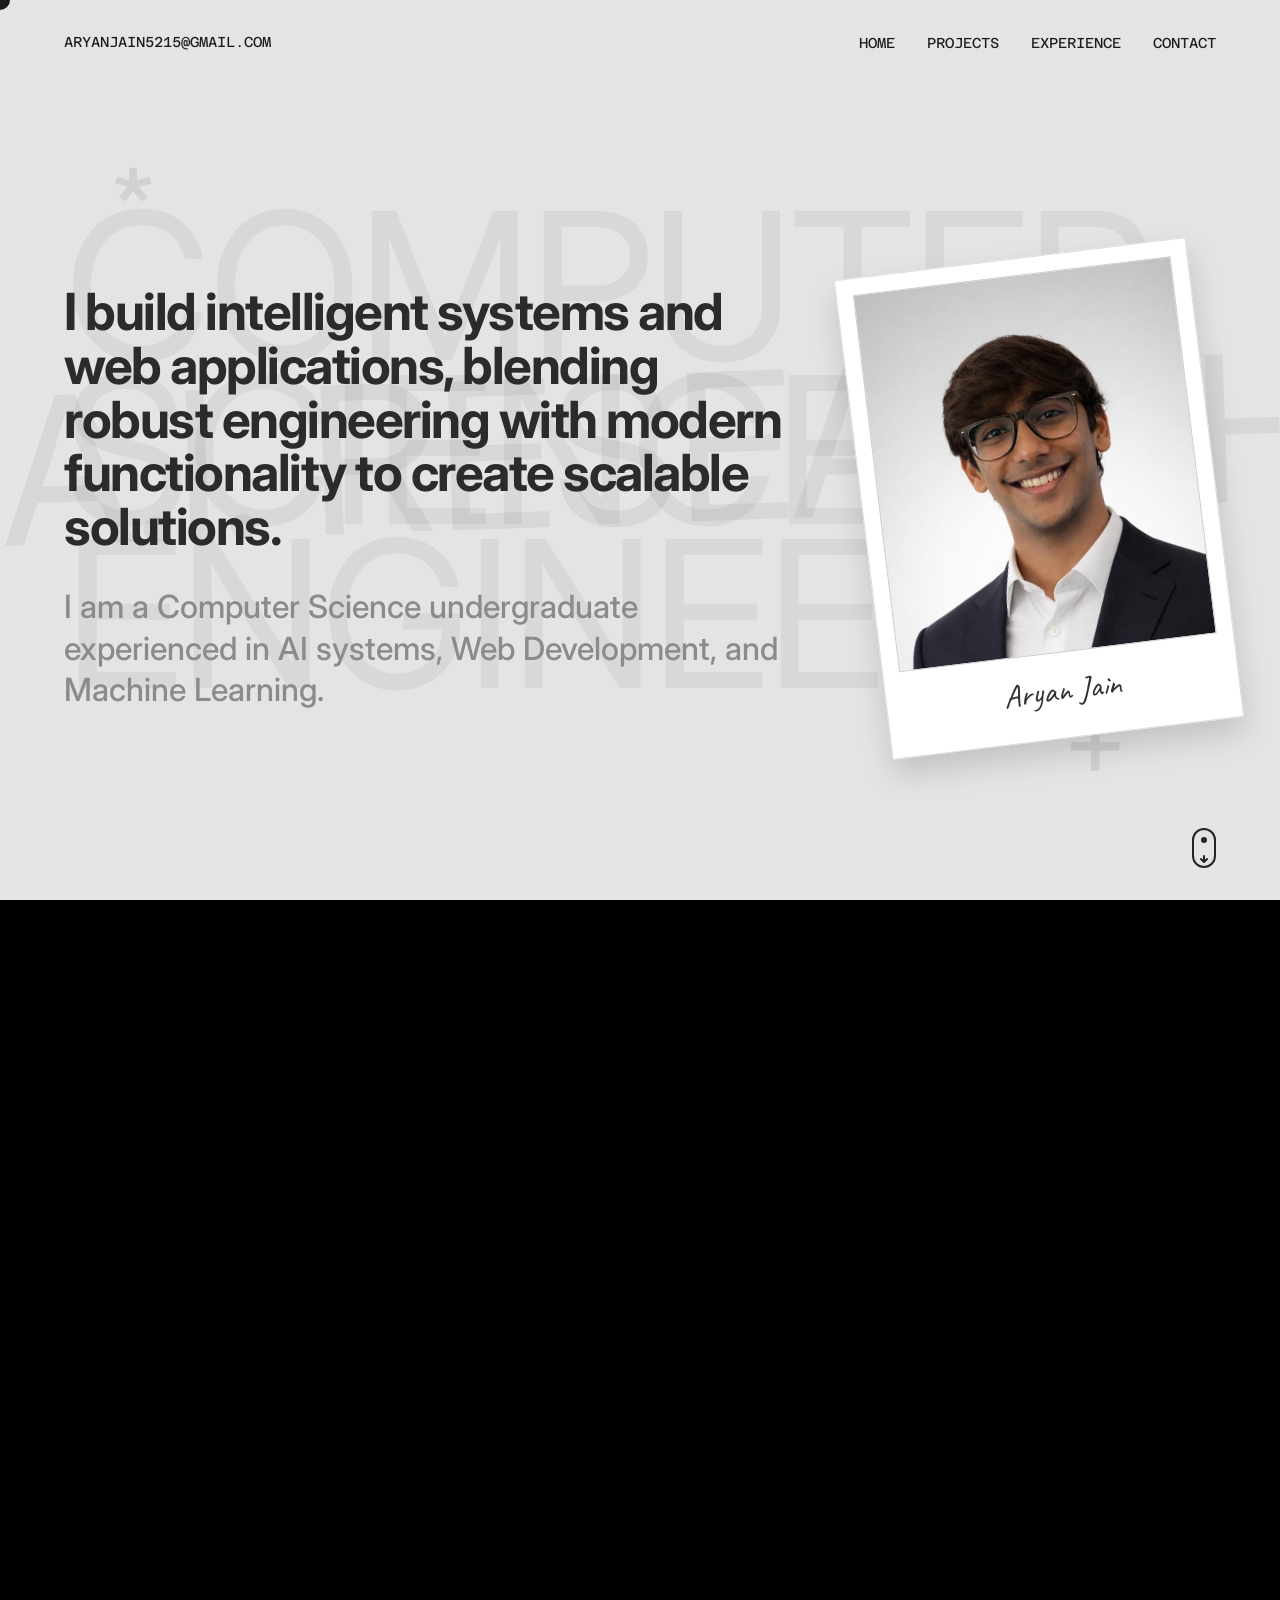
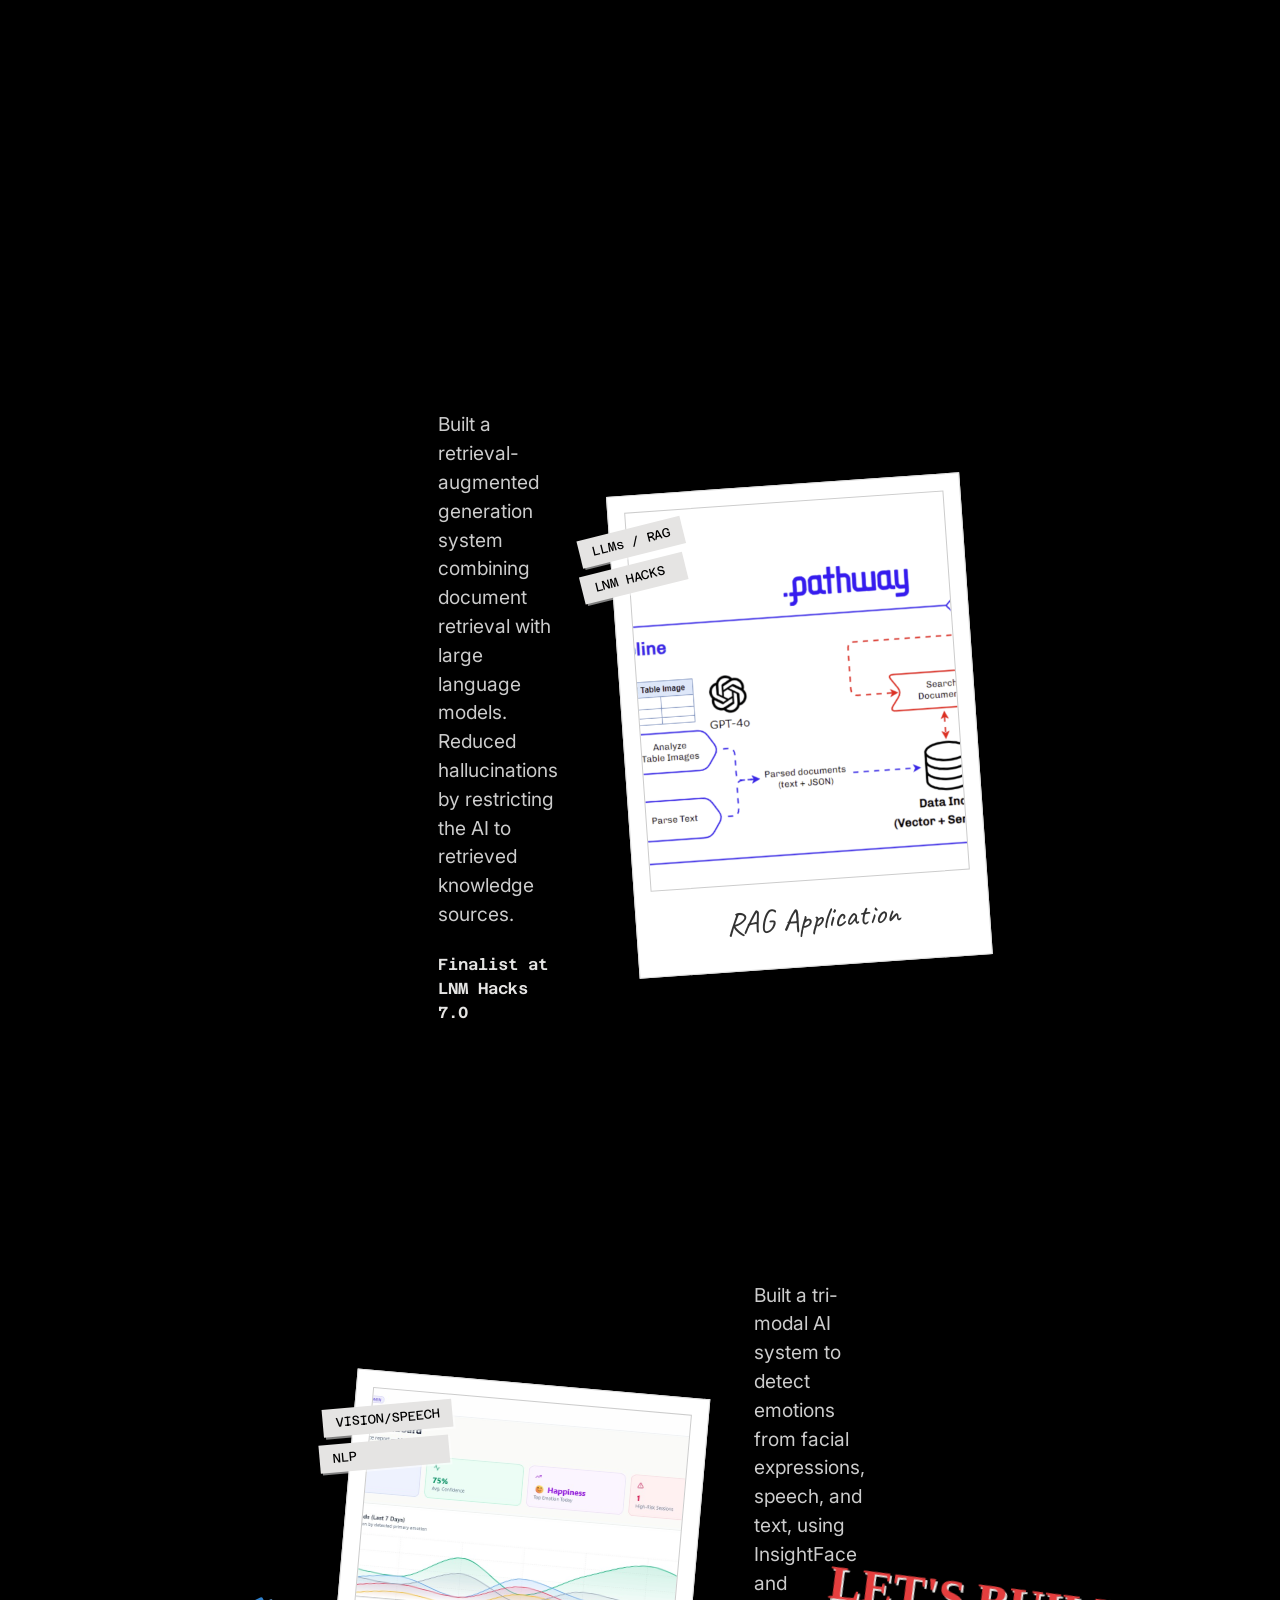
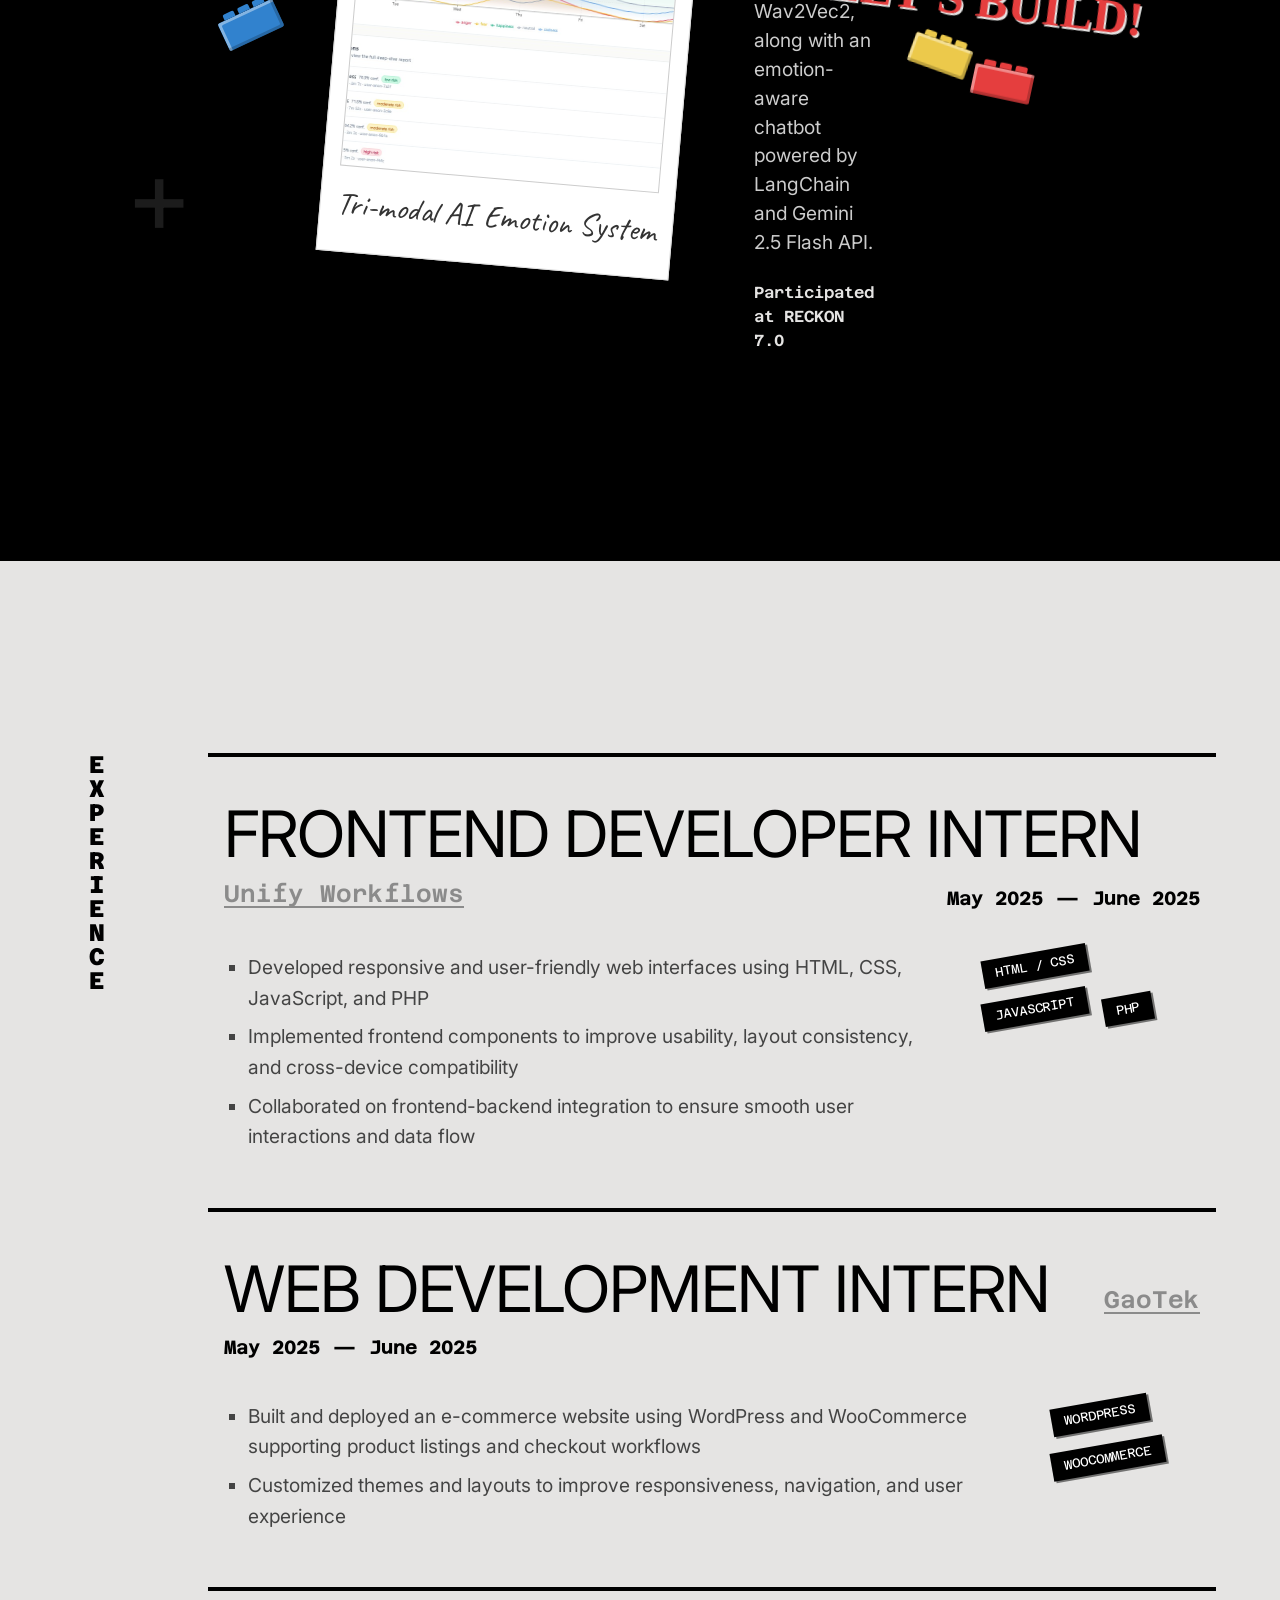
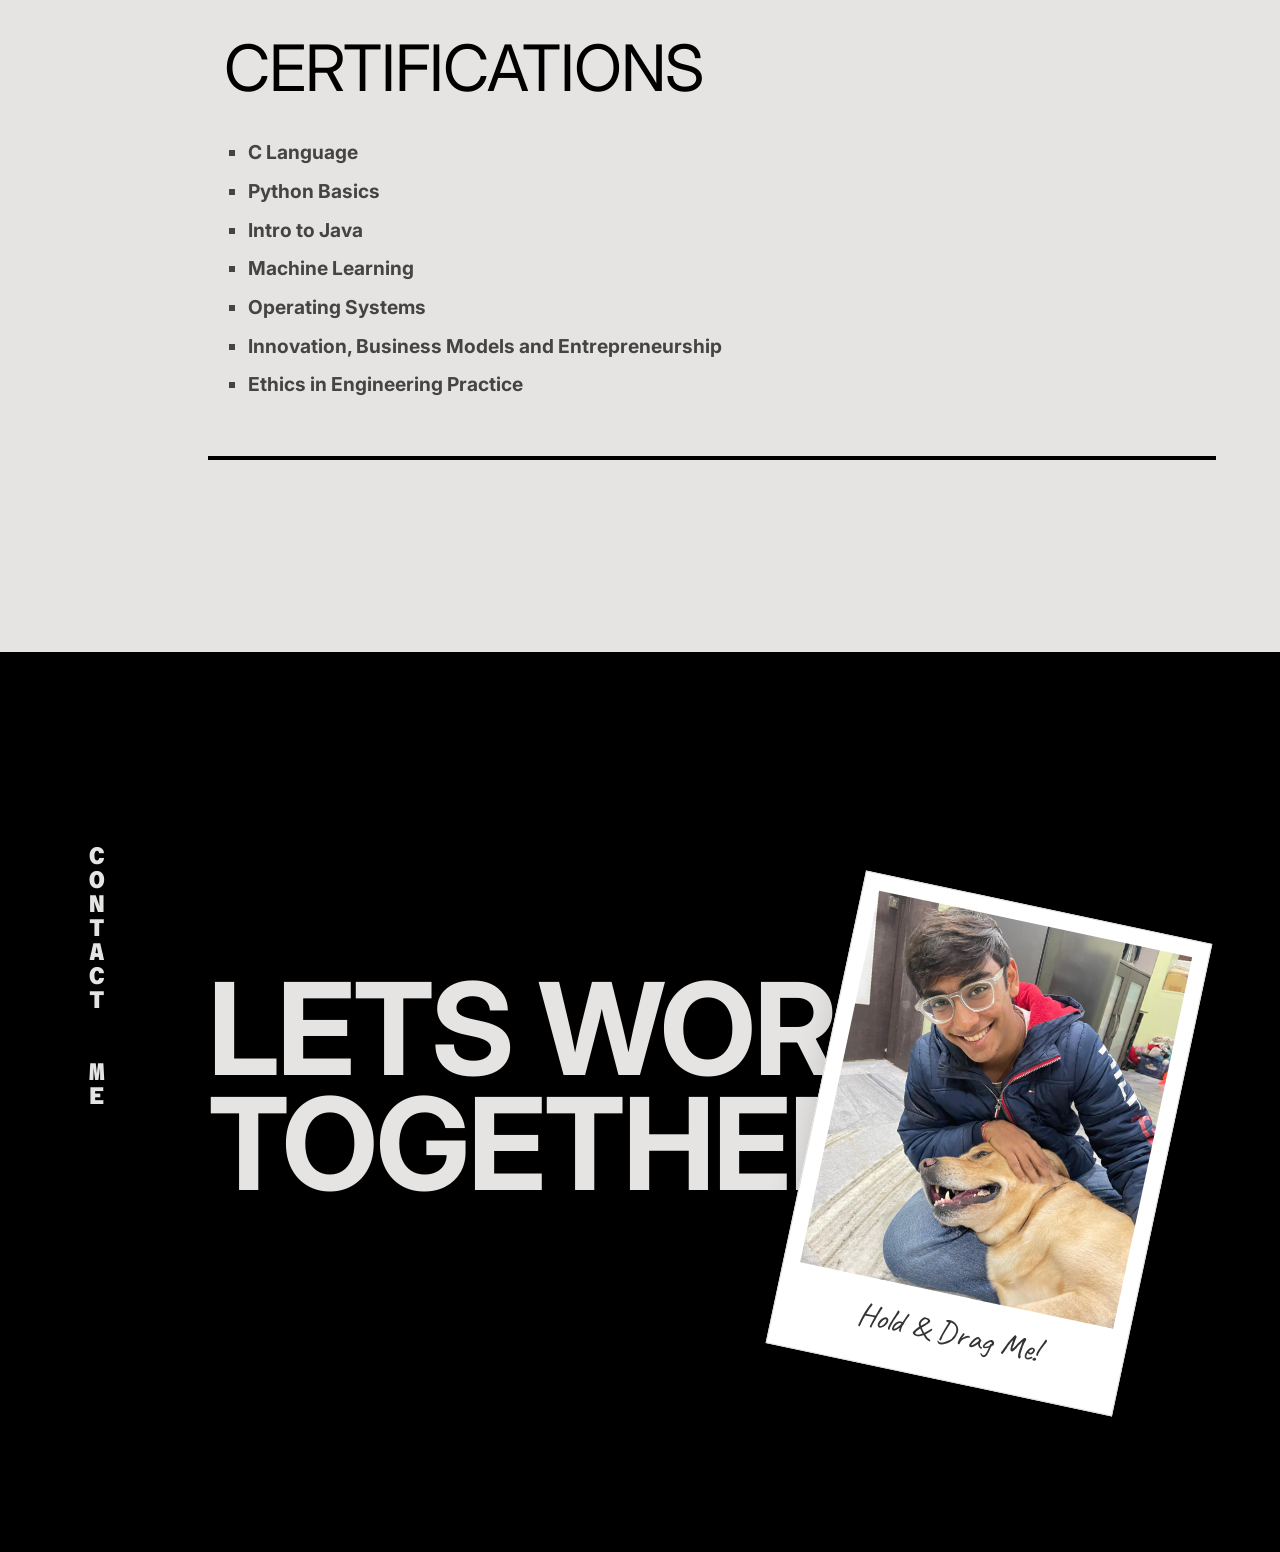
==== commit 896c4926: "Making UI Responsive & working with certificates" ====
--- a/index.html
+++ b/index.html
@@ -132,7 +132,7 @@
                 <!-- Project 3 -->
                 <div class="project-item" style="position: relative;">
                     <!-- LEFT LEGO DECORATION -->
-                    <div style="position: absolute; left: 2%; top: 50%; transform: translateY(-50%) rotate(-25deg); opacity: 1; z-index: 5; font-size: initial; color: initial; font-family: initial;">
+                    <div class="lego-wrapper" style="position: absolute; left: 2%; top: 50%; transform: translateY(-50%) rotate(-25deg); opacity: 1; z-index: 5; font-size: initial; color: initial; font-family: initial;">
                         <div class="lego-block lego-blue"></div>
                     </div>
                     
@@ -151,7 +151,7 @@
                     </div>
 
                     <!-- RIGHT LEGO DECORATION & TEXT -->
-                    <div style="position: absolute; right: -265px; top: 50%; transform: translateY(-50%) rotate(12deg); opacity: 1; z-index: 5; display: flex; flex-direction: column; align-items: center; font-size: initial; color: initial; font-family: initial; mix-blend-mode: normal;">
+                    <div class="lego-wrapper" style="position: absolute; right: -265px; top: 50%; transform: translateY(-50%) rotate(12deg); opacity: 1; z-index: 5; display: flex; flex-direction: column; align-items: center; font-size: initial; color: initial; font-family: initial; mix-blend-mode: normal;">
                         <h3 class="hand-drawn" style="font-size: 3rem; color: #e53e3e; transform: rotate(-5deg); white-space: nowrap; text-shadow: 2px 2px 0 var(--bg-color);">LET'S BUILD!</h3>
                         <div style="display: flex; gap: 8px; transform: rotate(8deg); margin-top: 20px;">
                             <div class="lego-block lego-yellow"></div>
@@ -219,12 +219,22 @@
                     </div>
                 </div>
 
-                <!-- Trophy Button -->
-                <div class="trophy-container">
-                    <a href="#achievements-modal" class="trophy-link magnetic" id="open-achievements-btn">
-                        <div class="huge-trophy">🏆</div>
-                        <h3 class="trophy-text">CERTIFICATION</h3>
-                    </a>
+                <!-- Certifications List -->
+                <div class="experience-item" style="cursor: default;">
+                    <div class="exp-header">
+                        <div class="exp-role">Certifications</div>
+                    </div>
+                    <div class="exp-body" style="justify-content: flex-start;">
+                        <ul>
+                            <li><strong>C Language</strong></li>
+                            <li><strong>Python Basics</strong></li>
+                            <li><strong>Intro to Java</strong></li>
+                            <li><strong>Machine Learning</strong></li>
+                            <li><strong>Operating Systems</strong></li>
+                            <li><strong>Innovation, Business Models and Entrepreneurship</strong></li>
+                            <li><strong>Ethics in Engineering Practice</strong></li>
+                        </ul>
+                    </div>
                 </div>
             </div>
         </section>
@@ -268,24 +278,7 @@
         </div>
     </div>
 
-    <!-- Achievements Modal -->
-    <div id="achievements-modal" class="resume-modal" style="align-items: center;">
-        <div class="resume-modal-backdrop" id="close-achievements-backdrop"></div>
-        <div class="polaroid resume-polaroid achievements-polaroid-custom" style="--rotation: 2deg; max-width: 900px;">
-            <button id="close-achievements-btn" class="close-btn" style="position: absolute; top: 1rem; right: 1.5rem; font-size: 2rem; background: none; border: none; font-family: var(--font-heading); color: var(--text-primary); z-index: 10;">X</button>
-            <h2 class="achievements-modal-title" style="font-family: var(--font-heading); margin-bottom: 2rem; text-align: center; color: var(--text-primary); text-transform: uppercase;">Certifications</h2>
-            <ul class="achievements-modal-list" style="font-family: var(--font-mono); list-style-position: inside; color: #333; margin-bottom: 2rem; text-align: left;">
-                <li><strong>C Language</strong></li>
-                <li><strong>Python Basics</strong></li>
-                <li><strong>Intro to Java</strong></li>
-                <li><strong>Machine Learning</strong></li>
-                <li><strong>Operating Systems</strong></li>
-                <li><strong>Innovation, Business Models and Entrepreneurship</strong></li>
-                <li><strong>Ethics in Engineering Practice</strong></li>
-            </ul>
-            <div class="polaroid-caption hand-drawn" style="text-align: center; position: relative;">My Achievements</div>
-        </div>
-    </div>
+
 
     <!-- Project Image Modal -->
     <div id="project-modal" class="resume-modal" style="align-items: center;">
--- a/styles.css
+++ b/styles.css
@@ -857,8 +857,8 @@
 
 /* --- RESPONSIVE RESPONSIVE --- */
 @media (max-width: 1024px) {
-    /* Hide lego decorations on mobile to prevent overflow */
-    .lego-block {
+    /* Hide lego decorations and their containers on mobile to prevent overflow */
+    .lego-block, .lego-wrapper {
         display: none !important;
     }
     .custom-cursor {
